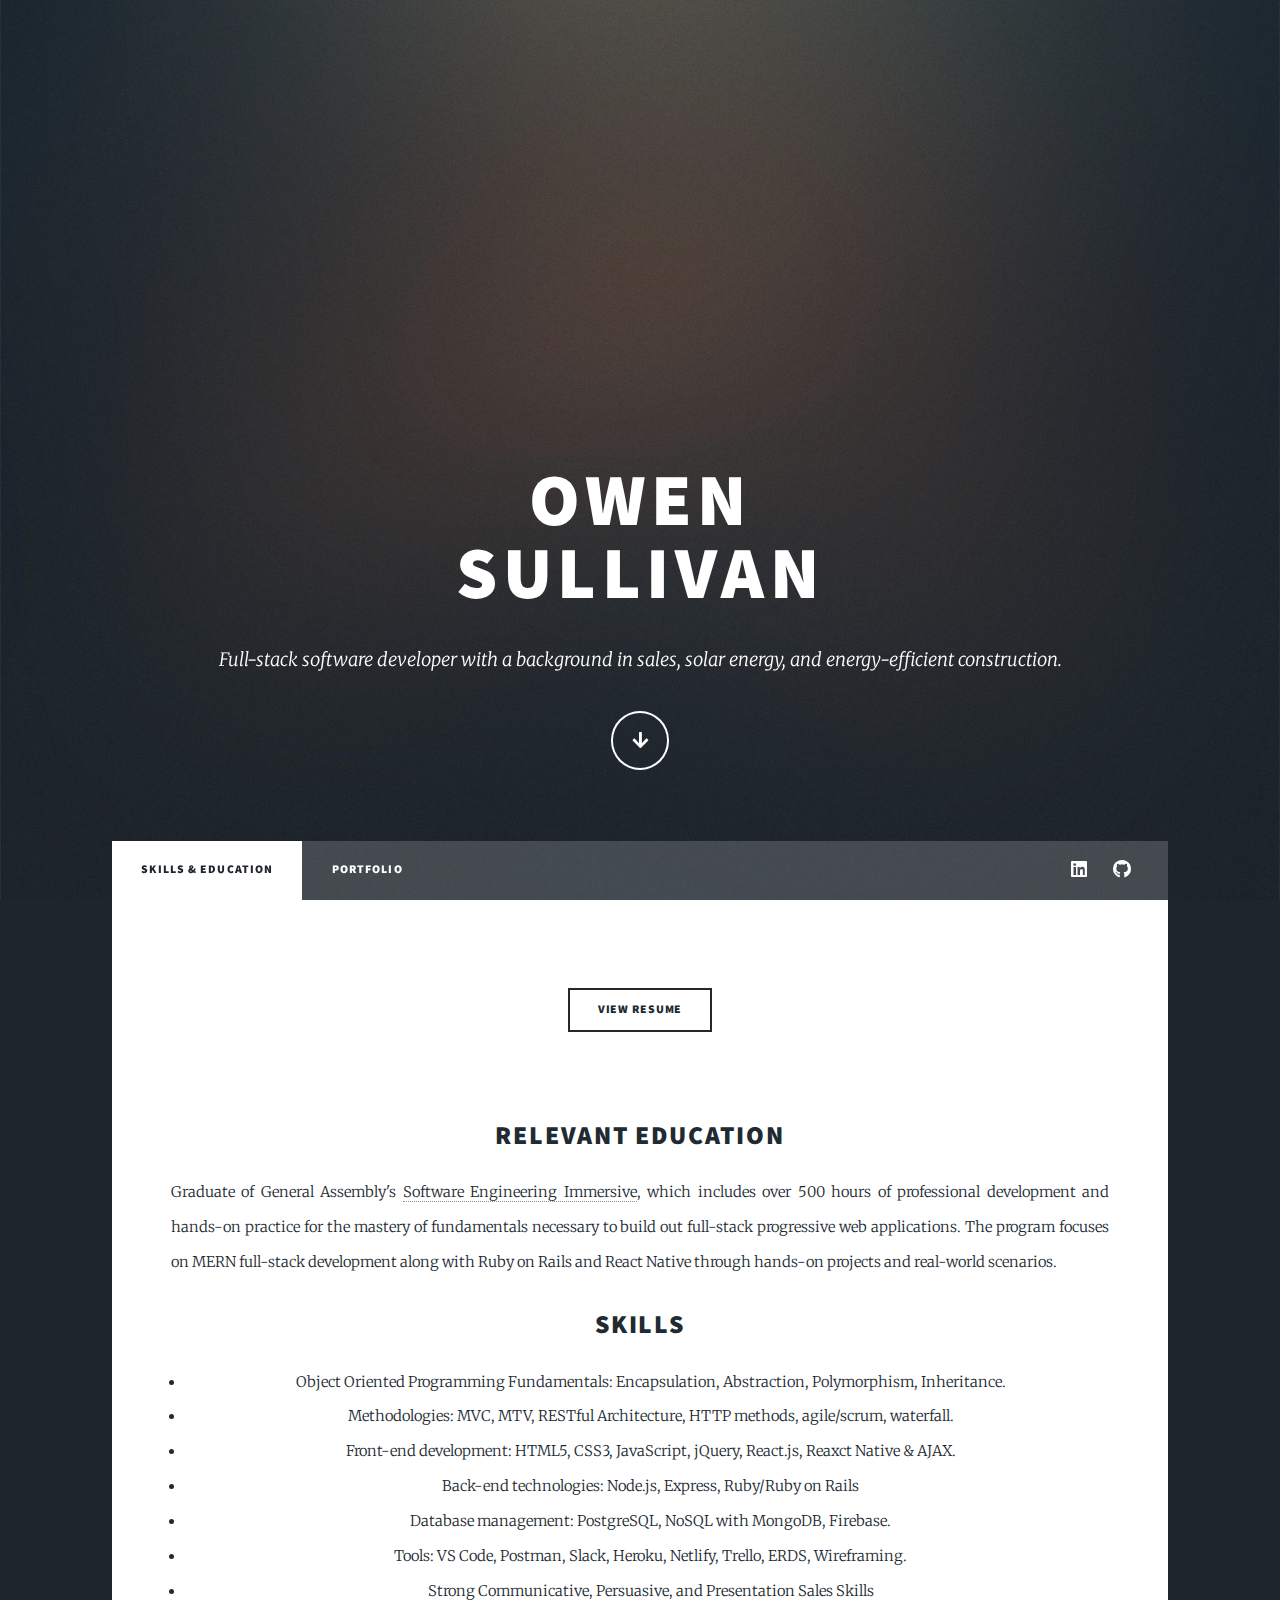
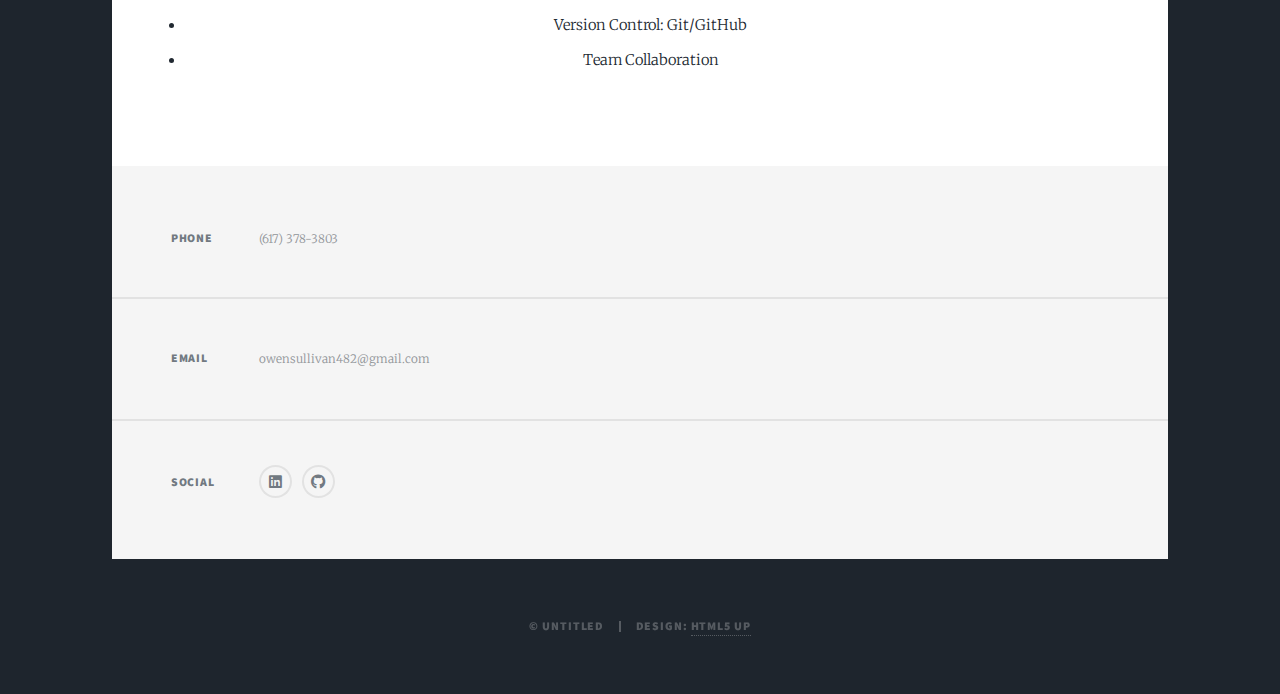
==== index.html @ 4e091755 "first commit" ====
<!DOCTYPE HTML>
<!--
	Massively by HTML5 UP
	html5up.net | @ajlkn
	Free for personal and commercial use under the CCA 3.0 license (html5up.net/license)
-->
<html>
	<head>
		<title>Skills & Education - Owen Sullivan</title>
		<meta charset="utf-8" />
		<meta name="viewport" content="width=device-width, initial-scale=1, user-scalable=no" />
		<link rel="stylesheet" href="assets/css/main.css" />
		<noscript><link rel="stylesheet" href="assets/css/noscript.css" /></noscript>
	</head>
	<body class="is-preload">

		<!-- Wrapper -->
			<div id="wrapper" class="fade-in">

				<!-- Intro -->
					<div id="intro">
						<h1>Owen<br />
						Sullivan</h1>
						<p>Full-stack software developer with a background in sales, solar energy, and energy-efficient construction.</p>
						<ul class="actions">
							<li><a href="#header" class="button icon solid solo fa-arrow-down scrolly">Continue</a></li>
						</ul>
					</div>

				<!-- Nav -->
					<nav id="nav">
						<ul class="links">
							<li class="active"><a href="index.html">Skills & Education</a></li>
							<li><a href="generic.html">Portfolio</a></li>
							<!-- <li><a href="elements.html">About Me</a></li> -->
						</ul>
						<ul class="icons">
							<li><a href="https://www.linkedin.com/in/owen-sullivan-a5469411a/" class="icon brands fa-linkedin" target="about:blank"><span class="label">Twitter</span></a></li>
							<li><a href="https://github.com/osully1" class="icon brands fa-github" target="about:blank"><span class="label">GitHub</span></a></li>
						</ul>
					</nav>

				<!-- Main -->
					<div id="main">

						<!-- Featured Post -->
							<article class="post featured">
								<ul class="actions special">
									<li><a href="https://github.com/osully1/scopa-project" target="about:blank" class="button resume">View Resume</a></li>
								</ul>
									<h2>Relevant Education</h2>
									<p>Graduate of General Assembly's <span><a href="https://generalassemb.ly/education/software-engineering-immersive/boston?&topic=&mkt_account_id=1056949875&mkt_campaign_id=1741487026&mkt_ad_group_id=68632981099&mkt_device_type=c&mkt_keyword=software%20engineering%20general%20assembly&mkt_matchtype=e&mkt_placement=&mkt_ad_id=471440215344&mkt_network=g&mkt_target_id=kwd-865210826802&mkt_feed_item_id=&utm_source=google&utm_medium=paid-search-bra&utm_campaign=TS:TX:BRA:BOS:BRTP:COD:SoftwareEngineering:GeneralAssembly&utm_content=PDP-FT&utm_term=software%20engineering%20general%20assembly&gclid=CjwKCAjwqIiFBhAHEiwANg9szhDlwfULXXzVKN6pVE1m6UvLY_wVUwgFSBJWXJBS3bs72Rt1nWnxlxoCXJcQAvD_BwE">Software Engineering Immersive</a></span>, which includes over 500 hours of professional development and hands-on practice for the mastery of fundamentals necessary to build out full-stack progressive web applications. The program focuses on MERN full-stack development along with Ruby on Rails and React Native through hands-on projects and real-world scenarios.
								
								<h2>Skills</h2>
								<ul>
									<li>Object Oriented Programming Fundamentals: Encapsulation, Abstraction, Polymorphism, Inheritance.</li>
									<li>Methodologies: MVC, MTV, RESTful Architecture, HTTP methods, agile/scrum, waterfall.</li>
									<li>Front-end development: HTML5, CSS3, JavaScript, jQuery, React.js, Reaxct Native & AJAX.</li>
									<li>Back-end technologies: Node.js, Express, Ruby/Ruby on Rails</li>
									<li>Database management: PostgreSQL, NoSQL with MongoDB, Firebase.</li>
									<li>Tools: VS Code, Postman, Slack, Heroku, Netlify, Trello, ERDS, Wireframing.</li>
									<li>Strong Communicative, Persuasive, and Presentation Sales Skills</li>
									<li>Version Control: Git/GitHub</li>
									<li>Team Collaboration</li>
								</ul>
							</article>
						<!-- Footer -->
					</div>

				<!-- Footer -->
				<footer id="footer">
					<section class="split contact">
						<section>
							<h3>Phone</h3>
							<p>(617) 378-3803</p>
						</section>
						<section>
							<h3>Email</h3>
							<p>owensullivan482@gmail.com</p>
						</section>
						<section>
							<h3>Social</h3>
							<ul class="icons alt">
								<li><a href="https://www.linkedin.com/in/owen-sullivan-a5469411a/" target="about:blank" class="icon brands alt fa-linkedin"><span class="label">LinkedIn</span></a></li>
								<li><a href="https://github.com/osully1" target="about:blank" class="icon brands alt fa-github"><span class="label">GitHub</span></a></li>
							</ul>
						</section>
					</section>
				</footer>

				<!-- Copyright -->
					<div id="copyright">
						<ul><li>&copy; Untitled</li><li>Design: <a href="https://html5up.net">HTML5 UP</a></li></ul>
					</div>

			</div>

		<!-- Scripts -->
			<script src="assets/js/jquery.min.js"></script>
			<script src="assets/js/jquery.scrollex.min.js"></script>
			<script src="assets/js/jquery.scrolly.min.js"></script>
			<script src="assets/js/browser.min.js"></script>
			<script src="assets/js/breakpoints.min.js"></script>
			<script src="assets/js/util.js"></script>
			<script src="assets/js/main.js"></script>

	</body>
</html>
---- assets/css/main.css ----
@import url(fontawesome-all.min.css);
@import url("https://fonts.googleapis.com/css?family=Merriweather:300,700,300italic,700italic|Source+Sans+Pro:900");

/*
	Massively by HTML5 UP
	html5up.net | @ajlkn
	Free for personal and commercial use under the CCA 3.0 license (html5up.net/license)
*/

html, body, div, span, applet, object,
iframe, h1, h2, h3, h4, h5, h6, p, blockquote,
pre, a, abbr, acronym, address, big, cite,
code, del, dfn, em, img, ins, kbd, q, s, samp,
small, strike, strong, sub, sup, tt, var, b,
u, i, center, dl, dt, dd, ol, ul, li, fieldset,
form, label, legend, table, caption, tbody,
tfoot, thead, tr, th, td, article, aside,
canvas, details, embed, figure, figcaption,
footer, header, hgroup, menu, nav, output, ruby,
section, summary, time, mark, audio, video {
	margin: 0;
	padding: 0;
	border: 0;
	font-size: 100%;
	font: inherit;
	vertical-align: baseline;}

article, aside, details, figcaption, figure,
footer, header, hgroup, menu, nav, section {
	display: block;}

body {
	line-height: 1;
}

ol, ul {
	list-style: none;
}

blockquote, q {
	quotes: none;
}

	blockquote:before, blockquote:after, q:before, q:after {
		content: '';
		content: none;
	}

table {
	border-collapse: collapse;
	border-spacing: 0;
}

body {
	-webkit-text-size-adjust: none;
}

mark {
	background-color: transparent;
	color: inherit;
}

input::-moz-focus-inner {
	border: 0;
	padding: 0;
}

input, select, textarea {
	-moz-appearance: none;
	-webkit-appearance: none;
	-ms-appearance: none;
	appearance: none;
}

/* Basic */

	@-ms-viewport {
		width: device-width;
	}

	body {
		-ms-overflow-style: scrollbar;
	}

	@media screen and (max-width: 480px) {

		html, body {
			min-width: 320px;
		}

	}

	html {
		box-sizing: border-box;
	}

	*, *:before, *:after {
		box-sizing: inherit;
	}

	body {
		background-color: #1e252d;
	}

		body.is-preload *, body.is-preload *:before, body.is-preload *:after {
			-moz-animation: none !important;
			-webkit-animation: none !important;
			-ms-animation: none !important;
			animation: none !important;
			-moz-transition: none !important;
			-webkit-transition: none !important;
			-ms-transition: none !important;
			transition: none !important;
		}

/* Type */

	html {
		font-size: 16pt;
	}

		@media screen and (max-width: 1680px) {

			html {
				font-size: 12pt;
			}

		}

		@media screen and (max-width: 1280px) {

			html {
				font-size: 11pt;
			}

		}

		@media screen and (max-width: 360px) {

			html {
				font-size: 10pt;
			}

		}

	body {
		color: #212931;
	}

	body, input, select, textarea {
		font-family: "Merriweather", Georgia, serif;
		font-weight: 300;
		font-size: 1rem;
		line-height: 2.375;
	}

	a {
		-moz-transition: color 0.2s ease-in-out, background-color 0.2s ease-in-out, border-color 0.2s ease-in-out, box-shadow 0.2s ease-in-out;
		-webkit-transition: color 0.2s ease-in-out, background-color 0.2s ease-in-out, border-color 0.2s ease-in-out, box-shadow 0.2s ease-in-out;
		-ms-transition: color 0.2s ease-in-out, background-color 0.2s ease-in-out, border-color 0.2s ease-in-out, box-shadow 0.2s ease-in-out;
		transition: color 0.2s ease-in-out, background-color 0.2s ease-in-out, border-color 0.2s ease-in-out, box-shadow 0.2s ease-in-out;
		border-bottom: dotted 1px;
		text-decoration: none;
	}

		a:hover {
			border-bottom-color: transparent;
		}

	strong, b {
		font-weight: 600;
	}

	em, i {
		font-style: italic;
	}

	p {
		text-align: justify;
		margin: 0 0 2rem 0;
	}

	h1, h2, h3, h4, h5, h6 {
		font-family: "Source Sans Pro", Helvetica, sans-serif;
		font-weight: 900;
		line-height: 1.5;
		letter-spacing: 0.075em;
		text-transform: uppercase;
		margin: 0 0 1rem 0;
	}

		h1 a, h2 a, h3 a, h4 a, h5 a, h6 a {
			border-bottom: 0;
			color: inherit;
			text-decoration: none;
		}

	h1 {
		font-size: 4rem;
		line-height: 1.1;
		margin: 0 0 2rem 0;
	}

	h2 {
		font-size: 1.75rem;
		line-height: 1.3;
		margin: 0 0 1.5rem 0;
	}

	h3 {
		font-size: 1.25rem;
		margin: 0 0 1.5rem 0;
	}

	h4 {
		font-size: 1rem;
	}

	h5 {
		font-size: 0.9rem;
	}

	h6 {
		font-size: 0.8rem;
	}

	sub {
		font-size: 0.8rem;
		position: relative;
		top: 0.5rem;
	}

	sup {
		font-size: 0.8rem;
		position: relative;
		top: -0.5rem;
	}

	blockquote {
		border-left: solid 4px;
		font-style: italic;
		margin: 0 0 2rem 0;
		padding: 0.5rem 0 0.5rem 2rem;
	}

	code {
		border: solid 2px;
		font-family: "Courier New", monospace;
		font-size: 0.9rem;
		margin: 0 0.25rem;
		padding: 0.25rem 0.65rem;
	}

	pre {
		-webkit-overflow-scrolling: touch;
		font-family: "Courier New", monospace;
		font-size: 0.9rem;
		margin: 0 0 2rem 0;
	}

		pre code {
			display: block;
			line-height: 1.75;
			padding: 1rem 1.5rem;
			overflow-x: auto;
		}

	hr {
		border: 0;
		border-bottom: solid 2px;
		margin: 3rem 0;
	}

		hr.major {
			margin: 5rem 0;
		}

	.align-left {
		text-align: left;
	}

	.align-center {
		text-align: center;
	}

	.align-right {
		text-align: right;
	}

	input, select, textarea {
		color: #212931;
	}

	a {
		color: #212931;
		border-bottom-color: rgba(33, 41, 49, 0.5);
	}

		a:hover {
			border-bottom-color: transparent;
			color: #18bfef !important;
		}

	strong, b {
		color: #212931;
	}

	h1, h2, h3, h4, h5, h6 {
		color: #212931;
	}

	blockquote {
		border-left-color: #eeeeee;
	}

	code {
		background: rgba(220, 220, 220, 0.25);
		border-color: #eeeeee;
	}

	hr {
		border-bottom-color: #eeeeee;
	}

	.img-container {
		max-height: 50em;
		max-width: 15em;
	}

	.scriptur {
		object-fit: contain;
		margin-left: 40%;
	}

	.resume {
		margin-bottom: 5em
	}

/* Row */

	.row {
		display: flex;
		flex-wrap: wrap;
		box-sizing: border-box;
		align-items: stretch;
	}

		.row > * {
			box-sizing: border-box;
		}

		.row.gtr-uniform > * > :last-child {
			margin-bottom: 0;
		}

		.row.aln-left {
			justify-content: flex-start;
		}

		.row.aln-center {
			justify-content: center;
		}

		.row.aln-right {
			justify-content: flex-end;
		}

		.row.aln-top {
			align-items: flex-start;
		}

		.row.aln-middle {
			align-items: center;
		}

		.row.aln-bottom {
			align-items: flex-end;
		}

		.row > .imp {
			order: -1;
		}

		.row > .col-1 {
			width: 8.33333%;
		}

		.row > .off-1 {
			margin-left: 8.33333%;
		}

		.row > .col-2 {
			width: 16.66667%;
		}

		.row > .off-2 {
			margin-left: 16.66667%;
		}

		.row > .col-3 {
			width: 25%;
		}

		.row > .off-3 {
			margin-left: 25%;
		}

		.row > .col-4 {
			width: 33.33333%;
		}

		.row > .off-4 {
			margin-left: 33.33333%;
		}

		.row > .col-5 {
			width: 41.66667%;
		}

		.row > .off-5 {
			margin-left: 41.66667%;
		}

		.row > .col-6 {
			width: 50%;
		}

		.row > .off-6 {
			margin-left: 50%;
		}

		.row > .col-7 {
			width: 58.33333%;
		}

		.row > .off-7 {
			margin-left: 58.33333%;
		}

		.row > .col-8 {
			width: 66.66667%;
		}

		.row > .off-8 {
			margin-left: 66.66667%;
		}

		.row > .col-9 {
			width: 75%;
		}

		.row > .off-9 {
			margin-left: 75%;
		}

		.row > .col-10 {
			width: 83.33333%;
		}

		.row > .off-10 {
			margin-left: 83.33333%;
		}

		.row > .col-11 {
			width: 91.66667%;
		}

		.row > .off-11 {
			margin-left: 91.66667%;
		}

		.row > .col-12 {
			width: 100%;
		}

		.row > .off-12 {
			margin-left: 100%;
		}

		.row.gtr-0 {
			margin-top: 0;
			margin-left: 0rem;
		}

			.row.gtr-0 > * {
				padding: 0 0 0 0rem;
			}

			.row.gtr-0.gtr-uniform {
				margin-top: 0rem;
			}

				.row.gtr-0.gtr-uniform > * {
					padding-top: 0rem;
				}

		.row.gtr-25 {
			margin-top: 0;
			margin-left: -0.375rem;
		}

			.row.gtr-25 > * {
				padding: 0 0 0 0.375rem;
			}

			.row.gtr-25.gtr-uniform {
				margin-top: -0.375rem;
			}

				.row.gtr-25.gtr-uniform > * {
					padding-top: 0.375rem;
				}

		.row.gtr-50 {
			margin-top: 0;
			margin-left: -0.75rem;
		}

			.row.gtr-50 > * {
				padding: 0 0 0 0.75rem;
			}

			.row.gtr-50.gtr-uniform {
				margin-top: -0.75rem;
			}

				.row.gtr-50.gtr-uniform > * {
					padding-top: 0.75rem;
				}

		.row {
			margin-top: 0;
			margin-left: -1.5rem;
		}

			.row > * {
				padding: 0 0 0 1.5rem;
			}

			.row.gtr-uniform {
				margin-top: -1.5rem;
			}

				.row.gtr-uniform > * {
					padding-top: 1.5rem;
				}

		.row.gtr-150 {
			margin-top: 0;
			margin-left: -2.25rem;
		}

			.row.gtr-150 > * {
				padding: 0 0 0 2.25rem;
			}

			.row.gtr-150.gtr-uniform {
				margin-top: -2.25rem;
			}

				.row.gtr-150.gtr-uniform > * {
					padding-top: 2.25rem;
				}

		.row.gtr-200 {
			margin-top: 0;
			margin-left: -3rem;
		}

			.row.gtr-200 > * {
				padding: 0 0 0 3rem;
			}

			.row.gtr-200.gtr-uniform {
				margin-top: -3rem;
			}

				.row.gtr-200.gtr-uniform > * {
					padding-top: 3rem;
				}

		@media screen and (max-width: 1680px) {

			.row {
				display: flex;
				flex-wrap: wrap;
				box-sizing: border-box;
				align-items: stretch;
			}

				.row > * {
					box-sizing: border-box;
				}

				.row.gtr-uniform > * > :last-child {
					margin-bottom: 0;
				}

				.row.aln-left {
					justify-content: flex-start;
				}

				.row.aln-center {
					justify-content: center;
				}

				.row.aln-right {
					justify-content: flex-end;
				}

				.row.aln-top {
					align-items: flex-start;
				}

				.row.aln-middle {
					align-items: center;
				}

				.row.aln-bottom {
					align-items: flex-end;
				}

				.row > .imp-xlarge {
					order: -1;
				}

				.row > .col-1-xlarge {
					width: 8.33333%;
				}

				.row > .off-1-xlarge {
					margin-left: 8.33333%;
				}

				.row > .col-2-xlarge {
					width: 16.66667%;
				}

				.row > .off-2-xlarge {
					margin-left: 16.66667%;
				}

				.row > .col-3-xlarge {
					width: 25%;
				}

				.row > .off-3-xlarge {
					margin-left: 25%;
				}

				.row > .col-4-xlarge {
					width: 33.33333%;
				}

				.row > .off-4-xlarge {
					margin-left: 33.33333%;
				}

				.row > .col-5-xlarge {
					width: 41.66667%;
				}

				.row > .off-5-xlarge {
					margin-left: 41.66667%;
				}

				.row > .col-6-xlarge {
					width: 50%;
				}

				.row > .off-6-xlarge {
					margin-left: 50%;
				}

				.row > .col-7-xlarge {
					width: 58.33333%;
				}

				.row > .off-7-xlarge {
					margin-left: 58.33333%;
				}

				.row > .col-8-xlarge {
					width: 66.66667%;
				}

				.row > .off-8-xlarge {
					margin-left: 66.66667%;
				}

				.row > .col-9-xlarge {
					width: 75%;
				}

				.row > .off-9-xlarge {
					margin-left: 75%;
				}

				.row > .col-10-xlarge {
					width: 83.33333%;
				}

				.row > .off-10-xlarge {
					margin-left: 83.33333%;
				}

				.row > .col-11-xlarge {
					width: 91.66667%;
				}

				.row > .off-11-xlarge {
					margin-left: 91.66667%;
				}

				.row > .col-12-xlarge {
					width: 100%;
				}

				.row > .off-12-xlarge {
					margin-left: 100%;
				}

				.row.gtr-0 {
					margin-top: 0;
					margin-left: 0rem;
				}

					.row.gtr-0 > * {
						padding: 0 0 0 0rem;
					}

					.row.gtr-0.gtr-uniform {
						margin-top: 0rem;
					}

						.row.gtr-0.gtr-uniform > * {
							padding-top: 0rem;
						}

				.row.gtr-25 {
					margin-top: 0;
					margin-left: -0.375rem;
				}

					.row.gtr-25 > * {
						padding: 0 0 0 0.375rem;
					}

					.row.gtr-25.gtr-uniform {
						margin-top: -0.375rem;
					}

						.row.gtr-25.gtr-uniform > * {
							padding-top: 0.375rem;
						}

				.row.gtr-50 {
					margin-top: 0;
					margin-left: -0.75rem;
				}

					.row.gtr-50 > * {
						padding: 0 0 0 0.75rem;
					}

					.row.gtr-50.gtr-uniform {
						margin-top: -0.75rem;
					}

						.row.gtr-50.gtr-uniform > * {
							padding-top: 0.75rem;
						}

				.row {
					margin-top: 0;
					margin-left: -1.5rem;
				}

					.row > * {
						padding: 0 0 0 1.5rem;
					}

					.row.gtr-uniform {
						margin-top: -1.5rem;
					}

						.row.gtr-uniform > * {
							padding-top: 1.5rem;
						}

				.row.gtr-150 {
					margin-top: 0;
					margin-left: -2.25rem;
				}

					.row.gtr-150 > * {
						padding: 0 0 0 2.25rem;
					}

					.row.gtr-150.gtr-uniform {
						margin-top: -2.25rem;
					}

						.row.gtr-150.gtr-uniform > * {
							padding-top: 2.25rem;
						}

				.row.gtr-200 {
					margin-top: 0;
					margin-left: -3rem;
				}

					.row.gtr-200 > * {
						padding: 0 0 0 3rem;
					}

					.row.gtr-200.gtr-uniform {
						margin-top: -3rem;
					}

						.row.gtr-200.gtr-uniform > * {
							padding-top: 3rem;
						}

		}

		@media screen and (max-width: 1280px) {

			.row {
				display: flex;
				flex-wrap: wrap;
				box-sizing: border-box;
				align-items: stretch;
			}

				.row > * {
					box-sizing: border-box;
				}

				.row.gtr-uniform > * > :last-child {
					margin-bottom: 0;
				}

				.row.aln-left {
					justify-content: flex-start;
				}

				.row.aln-center {
					justify-content: center;
				}

				.row.aln-right {
					justify-content: flex-end;
				}

				.row.aln-top {
					align-items: flex-start;
				}

				.row.aln-middle {
					align-items: center;
				}

				.row.aln-bottom {
					align-items: flex-end;
				}

				.row > .imp-large {
					order: -1;
				}

				.row > .col-1-large {
					width: 8.33333%;
				}

				.row > .off-1-large {
					margin-left: 8.33333%;
				}

				.row > .col-2-large {
					width: 16.66667%;
				}

				.row > .off-2-large {
					margin-left: 16.66667%;
				}

				.row > .col-3-large {
					width: 25%;
				}

				.row > .off-3-large {
					margin-left: 25%;
				}

				.row > .col-4-large {
					width: 33.33333%;
				}

				.row > .off-4-large {
					margin-left: 33.33333%;
				}

				.row > .col-5-large {
					width: 41.66667%;
				}

				.row > .off-5-large {
					margin-left: 41.66667%;
				}

				.row > .col-6-large {
					width: 50%;
				}

				.row > .off-6-large {
					margin-left: 50%;
				}

				.row > .col-7-large {
					width: 58.33333%;
				}

				.row > .off-7-large {
					margin-left: 58.33333%;
				}

				.row > .col-8-large {
					width: 66.66667%;
				}

				.row > .off-8-large {
					margin-left: 66.66667%;
				}

				.row > .col-9-large {
					width: 75%;
				}

				.row > .off-9-large {
					margin-left: 75%;
				}

				.row > .col-10-large {
					width: 83.33333%;
				}

				.row > .off-10-large {
					margin-left: 83.33333%;
				}

				.row > .col-11-large {
					width: 91.66667%;
				}

				.row > .off-11-large {
					margin-left: 91.66667%;
				}

				.row > .col-12-large {
					width: 100%;
				}

				.row > .off-12-large {
					margin-left: 100%;
				}

				.row.gtr-0 {
					margin-top: 0;
					margin-left: 0rem;
				}

					.row.gtr-0 > * {
						padding: 0 0 0 0rem;
					}

					.row.gtr-0.gtr-uniform {
						margin-top: 0rem;
					}

						.row.gtr-0.gtr-uniform > * {
							padding-top: 0rem;
						}

				.row.gtr-25 {
					margin-top: 0;
					margin-left: -0.375rem;
				}

					.row.gtr-25 > * {
						padding: 0 0 0 0.375rem;
					}

					.row.gtr-25.gtr-uniform {
						margin-top: -0.375rem;
					}

						.row.gtr-25.gtr-uniform > * {
							padding-top: 0.375rem;
						}

				.row.gtr-50 {
					margin-top: 0;
					margin-left: -0.75rem;
				}

					.row.gtr-50 > * {
						padding: 0 0 0 0.75rem;
					}

					.row.gtr-50.gtr-uniform {
						margin-top: -0.75rem;
					}

						.row.gtr-50.gtr-uniform > * {
							padding-top: 0.75rem;
						}

				.row {
					margin-top: 0;
					margin-left: -1.5rem;
				}

					.row > * {
						padding: 0 0 0 1.5rem;
					}

					.row.gtr-uniform {
						margin-top: -1.5rem;
					}

						.row.gtr-uniform > * {
							padding-top: 1.5rem;
						}

				.row.gtr-150 {
					margin-top: 0;
					margin-left: -2.25rem;
				}

					.row.gtr-150 > * {
						padding: 0 0 0 2.25rem;
					}

					.row.gtr-150.gtr-uniform {
						margin-top: -2.25rem;
					}

						.row.gtr-150.gtr-uniform > * {
							padding-top: 2.25rem;
						}

				.row.gtr-200 {
					margin-top: 0;
					margin-left: -3rem;
				}

					.row.gtr-200 > * {
						padding: 0 0 0 3rem;
					}

					.row.gtr-200.gtr-uniform {
						margin-top: -3rem;
					}

						.row.gtr-200.gtr-uniform > * {
							padding-top: 3rem;
						}

		}

		@media screen and (max-width: 980px) {

			.row {
				display: flex;
				flex-wrap: wrap;
				box-sizing: border-box;
				align-items: stretch;
			}

				.row > * {
					box-sizing: border-box;
				}

				.row.gtr-uniform > * > :last-child {
					margin-bottom: 0;
				}

				.row.aln-left {
					justify-content: flex-start;
				}

				.row.aln-center {
					justify-content: center;
				}

				.row.aln-right {
					justify-content: flex-end;
				}

				.row.aln-top {
					align-items: flex-start;
				}

				.row.aln-middle {
					align-items: center;
				}

				.row.aln-bottom {
					align-items: flex-end;
				}

				.row > .imp-medium {
					order: -1;
				}

				.row > .col-1-medium {
					width: 8.33333%;
				}

				.row > .off-1-medium {
					margin-left: 8.33333%;
				}

				.row > .col-2-medium {
					width: 16.66667%;
				}

				.row > .off-2-medium {
					margin-left: 16.66667%;
				}

				.row > .col-3-medium {
					width: 25%;
				}

				.row > .off-3-medium {
					margin-left: 25%;
				}

				.row > .col-4-medium {
					width: 33.33333%;
				}

				.row > .off-4-medium {
					margin-left: 33.33333%;
				}

				.row > .col-5-medium {
					width: 41.66667%;
				}

				.row > .off-5-medium {
					margin-left: 41.66667%;
				}

				.row > .col-6-medium {
					width: 50%;
				}

				.row > .off-6-medium {
					margin-left: 50%;
				}

				.row > .col-7-medium {
					width: 58.33333%;
				}

				.row > .off-7-medium {
					margin-left: 58.33333%;
				}

				.row > .col-8-medium {
					width: 66.66667%;
				}

				.row > .off-8-medium {
					margin-left: 66.66667%;
				}

				.row > .col-9-medium {
					width: 75%;
				}

				.row > .off-9-medium {
					margin-left: 75%;
				}

				.row > .col-10-medium {
					width: 83.33333%;
				}

				.row > .off-10-medium {
					margin-left: 83.33333%;
				}

				.row > .col-11-medium {
					width: 91.66667%;
				}

				.row > .off-11-medium {
					margin-left: 91.66667%;
				}

				.row > .col-12-medium {
					width: 100%;
				}

				.row > .off-12-medium {
					margin-left: 100%;
				}

				.row.gtr-0 {
					margin-top: 0;
					margin-left: 0rem;
				}

					.row.gtr-0 > * {
						padding: 0 0 0 0rem;
					}

					.row.gtr-0.gtr-uniform {
						margin-top: 0rem;
					}

						.row.gtr-0.gtr-uniform > * {
							padding-top: 0rem;
						}

				.row.gtr-25 {
					margin-top: 0;
					margin-left: -0.375rem;
				}

					.row.gtr-25 > * {
						padding: 0 0 0 0.375rem;
					}

					.row.gtr-25.gtr-uniform {
						margin-top: -0.375rem;
					}

						.row.gtr-25.gtr-uniform > * {
							padding-top: 0.375rem;
						}

				.row.gtr-50 {
					margin-top: 0;
					margin-left: -0.75rem;
				}

					.row.gtr-50 > * {
						padding: 0 0 0 0.75rem;
					}

					.row.gtr-50.gtr-uniform {
						margin-top: -0.75rem;
					}

						.row.gtr-50.gtr-uniform > * {
							padding-top: 0.75rem;
						}

				.row {
					margin-top: 0;
					margin-left: -1.5rem;
				}

					.row > * {
						padding: 0 0 0 1.5rem;
					}

					.row.gtr-uniform {
						margin-top: -1.5rem;
					}

						.row.gtr-uniform > * {
							padding-top: 1.5rem;
						}

				.row.gtr-150 {
					margin-top: 0;
					margin-left: -2.25rem;
				}

					.row.gtr-150 > * {
						padding: 0 0 0 2.25rem;
					}

					.row.gtr-150.gtr-uniform {
						margin-top: -2.25rem;
					}

						.row.gtr-150.gtr-uniform > * {
							padding-top: 2.25rem;
						}

				.row.gtr-200 {
					margin-top: 0;
					margin-left: -3rem;
				}

					.row.gtr-200 > * {
						padding: 0 0 0 3rem;
					}

					.row.gtr-200.gtr-uniform {
						margin-top: -3rem;
					}

						.row.gtr-200.gtr-uniform > * {
							padding-top: 3rem;
						}

		}

		@media screen and (max-width: 736px) {

			.row {
				display: flex;
				flex-wrap: wrap;
				box-sizing: border-box;
				align-items: stretch;
			}

				.row > * {
					box-sizing: border-box;
				}

				.row.gtr-uniform > * > :last-child {
					margin-bottom: 0;
				}

				.row.aln-left {
					justify-content: flex-start;
				}

				.row.aln-center {
					justify-content: center;
				}

				.row.aln-right {
					justify-content: flex-end;
				}

				.row.aln-top {
					align-items: flex-start;
				}

				.row.aln-middle {
					align-items: center;
				}

				.row.aln-bottom {
					align-items: flex-end;
				}

				.row > .imp-small {
					order: -1;
				}

				.row > .col-1-small {
					width: 8.33333%;
				}

				.row > .off-1-small {
					margin-left: 8.33333%;
				}

				.row > .col-2-small {
					width: 16.66667%;
				}

				.row > .off-2-small {
					margin-left: 16.66667%;
				}

				.row > .col-3-small {
					width: 25%;
				}

				.row > .off-3-small {
					margin-left: 25%;
				}

				.row > .col-4-small {
					width: 33.33333%;
				}

				.row > .off-4-small {
					margin-left: 33.33333%;
				}

				.row > .col-5-small {
					width: 41.66667%;
				}

				.row > .off-5-small {
					margin-left: 41.66667%;
				}

				.row > .col-6-small {
					width: 50%;
				}

				.row > .off-6-small {
					margin-left: 50%;
				}

				.row > .col-7-small {
					width: 58.33333%;
				}

				.row > .off-7-small {
					margin-left: 58.33333%;
				}

				.row > .col-8-small {
					width: 66.66667%;
				}

				.row > .off-8-small {
					margin-left: 66.66667%;
				}

				.row > .col-9-small {
					width: 75%;
				}

				.row > .off-9-small {
					margin-left: 75%;
				}

				.row > .col-10-small {
					width: 83.33333%;
				}

				.row > .off-10-small {
					margin-left: 83.33333%;
				}

				.row > .col-11-small {
					width: 91.66667%;
				}

				.row > .off-11-small {
					margin-left: 91.66667%;
				}

				.row > .col-12-small {
					width: 100%;
				}

				.row > .off-12-small {
					margin-left: 100%;
				}

				.row.gtr-0 {
					margin-top: 0;
					margin-left: 0rem;
				}

					.row.gtr-0 > * {
						padding: 0 0 0 0rem;
					}

					.row.gtr-0.gtr-uniform {
						margin-top: 0rem;
					}

						.row.gtr-0.gtr-uniform > * {
							padding-top: 0rem;
						}

				.row.gtr-25 {
					margin-top: 0;
					margin-left: -0.375rem;
				}

					.row.gtr-25 > * {
						padding: 0 0 0 0.375rem;
					}

					.row.gtr-25.gtr-uniform {
						margin-top: -0.375rem;
					}

						.row.gtr-25.gtr-uniform > * {
							padding-top: 0.375rem;
						}

				.row.gtr-50 {
					margin-top: 0;
					margin-left: -0.75rem;
				}

					.row.gtr-50 > * {
						padding: 0 0 0 0.75rem;
					}

					.row.gtr-50.gtr-uniform {
						margin-top: -0.75rem;
					}

						.row.gtr-50.gtr-uniform > * {
							padding-top: 0.75rem;
						}

				.row {
					margin-top: 0;
					margin-left: -1.5rem;
				}

					.row > * {
						padding: 0 0 0 1.5rem;
					}

					.row.gtr-uniform {
						margin-top: -1.5rem;
					}

						.row.gtr-uniform > * {
							padding-top: 1.5rem;
						}

				.row.gtr-150 {
					margin-top: 0;
					margin-left: -2.25rem;
				}

					.row.gtr-150 > * {
						padding: 0 0 0 2.25rem;
					}

					.row.gtr-150.gtr-uniform {
						margin-top: -2.25rem;
					}

						.row.gtr-150.gtr-uniform > * {
							padding-top: 2.25rem;
						}

				.row.gtr-200 {
					margin-top: 0;
					margin-left: -3rem;
				}

					.row.gtr-200 > * {
						padding: 0 0 0 3rem;
					}

					.row.gtr-200.gtr-uniform {
						margin-top: -3rem;
					}

						.row.gtr-200.gtr-uniform > * {
							padding-top: 3rem;
						}

		}

		@media screen and (max-width: 480px) {

			.row {
				display: flex;
				flex-wrap: wrap;
				box-sizing: border-box;
				align-items: stretch;
			}

				.row > * {
					box-sizing: border-box;
				}

				.row.gtr-uniform > * > :last-child {
					margin-bottom: 0;
				}

				.row.aln-left {
					justify-content: flex-start;
				}

				.row.aln-center {
					justify-content: center;
				}

				.row.aln-right {
					justify-content: flex-end;
				}

				.row.aln-top {
					align-items: flex-start;
				}

				.row.aln-middle {
					align-items: center;
				}

				.row.aln-bottom {
					align-items: flex-end;
				}

				.row > .imp-xsmall {
					order: -1;
				}

				.row > .col-1-xsmall {
					width: 8.33333%;
				}

				.row > .off-1-xsmall {
					margin-left: 8.33333%;
				}

				.row > .col-2-xsmall {
					width: 16.66667%;
				}

				.row > .off-2-xsmall {
					margin-left: 16.66667%;
				}

				.row > .col-3-xsmall {
					width: 25%;
				}

				.row > .off-3-xsmall {
					margin-left: 25%;
				}

				.row > .col-4-xsmall {
					width: 33.33333%;
				}

				.row > .off-4-xsmall {
					margin-left: 33.33333%;
				}

				.row > .col-5-xsmall {
					width: 41.66667%;
				}

				.row > .off-5-xsmall {
					margin-left: 41.66667%;
				}

				.row > .col-6-xsmall {
					width: 50%;
				}

				.row > .off-6-xsmall {
					margin-left: 50%;
				}

				.row > .col-7-xsmall {
					width: 58.33333%;
				}

				.row > .off-7-xsmall {
					margin-left: 58.33333%;
				}

				.row > .col-8-xsmall {
					width: 66.66667%;
				}

				.row > .off-8-xsmall {
					margin-left: 66.66667%;
				}

				.row > .col-9-xsmall {
					width: 75%;
				}

				.row > .off-9-xsmall {
					margin-left: 75%;
				}

				.row > .col-10-xsmall {
					width: 83.33333%;
				}

				.row > .off-10-xsmall {
					margin-left: 83.33333%;
				}

				.row > .col-11-xsmall {
					width: 91.66667%;
				}

				.row > .off-11-xsmall {
					margin-left: 91.66667%;
				}

				.row > .col-12-xsmall {
					width: 100%;
				}

				.row > .off-12-xsmall {
					margin-left: 100%;
				}

				.row.gtr-0 {
					margin-top: 0;
					margin-left: 0rem;
				}

					.row.gtr-0 > * {
						padding: 0 0 0 0rem;
					}

					.row.gtr-0.gtr-uniform {
						margin-top: 0rem;
					}

						.row.gtr-0.gtr-uniform > * {
							padding-top: 0rem;
						}

				.row.gtr-25 {
					margin-top: 0;
					margin-left: -0.375rem;
				}

					.row.gtr-25 > * {
						padding: 0 0 0 0.375rem;
					}

					.row.gtr-25.gtr-uniform {
						margin-top: -0.375rem;
					}

						.row.gtr-25.gtr-uniform > * {
							padding-top: 0.375rem;
						}

				.row.gtr-50 {
					margin-top: 0;
					margin-left: -0.75rem;
				}

					.row.gtr-50 > * {
						padding: 0 0 0 0.75rem;
					}

					.row.gtr-50.gtr-uniform {
						margin-top: -0.75rem;
					}

						.row.gtr-50.gtr-uniform > * {
							padding-top: 0.75rem;
						}

				.row {
					margin-top: 0;
					margin-left: -1.5rem;
				}

					.row > * {
						padding: 0 0 0 1.5rem;
					}

					.row.gtr-uniform {
						margin-top: -1.5rem;
					}

						.row.gtr-uniform > * {
							padding-top: 1.5rem;
						}

				.row.gtr-150 {
					margin-top: 0;
					margin-left: -2.25rem;
				}

					.row.gtr-150 > * {
						padding: 0 0 0 2.25rem;
					}

					.row.gtr-150.gtr-uniform {
						margin-top: -2.25rem;
					}

						.row.gtr-150.gtr-uniform > * {
							padding-top: 2.25rem;
						}

				.row.gtr-200 {
					margin-top: 0;
					margin-left: -3rem;
				}

					.row.gtr-200 > * {
						padding: 0 0 0 3rem;
					}

					.row.gtr-200.gtr-uniform {
						margin-top: -3rem;
					}

						.row.gtr-200.gtr-uniform > * {
							padding-top: 3rem;
						}

		}

		@media screen and (max-width: 360px) {

			.row {
				display: flex;
				flex-wrap: wrap;
				box-sizing: border-box;
				align-items: stretch;
			}

				.row > * {
					box-sizing: border-box;
				}

				.row.gtr-uniform > * > :last-child {
					margin-bottom: 0;
				}

				.row.aln-left {
					justify-content: flex-start;
				}

				.row.aln-center {
					justify-content: center;
				}

				.row.aln-right {
					justify-content: flex-end;
				}

				.row.aln-top {
					align-items: flex-start;
				}

				.row.aln-middle {
					align-items: center;
				}

				.row.aln-bottom {
					align-items: flex-end;
				}

				.row > .imp-xxsmall {
					order: -1;
				}

				.row > .col-1-xxsmall {
					width: 8.33333%;
				}

				.row > .off-1-xxsmall {
					margin-left: 8.33333%;
				}

				.row > .col-2-xxsmall {
					width: 16.66667%;
				}

				.row > .off-2-xxsmall {
					margin-left: 16.66667%;
				}

				.row > .col-3-xxsmall {
					width: 25%;
				}

				.row > .off-3-xxsmall {
					margin-left: 25%;
				}

				.row > .col-4-xxsmall {
					width: 33.33333%;
				}

				.row > .off-4-xxsmall {
					margin-left: 33.33333%;
				}

				.row > .col-5-xxsmall {
					width: 41.66667%;
				}

				.row > .off-5-xxsmall {
					margin-left: 41.66667%;
				}

				.row > .col-6-xxsmall {
					width: 50%;
				}

				.row > .off-6-xxsmall {
					margin-left: 50%;
				}

				.row > .col-7-xxsmall {
					width: 58.33333%;
				}

				.row > .off-7-xxsmall {
					margin-left: 58.33333%;
				}

				.row > .col-8-xxsmall {
					width: 66.66667%;
				}

				.row > .off-8-xxsmall {
					margin-left: 66.66667%;
				}

				.row > .col-9-xxsmall {
					width: 75%;
				}

				.row > .off-9-xxsmall {
					margin-left: 75%;
				}

				.row > .col-10-xxsmall {
					width: 83.33333%;
				}

				.row > .off-10-xxsmall {
					margin-left: 83.33333%;
				}

				.row > .col-11-xxsmall {
					width: 91.66667%;
				}

				.row > .off-11-xxsmall {
					margin-left: 91.66667%;
				}

				.row > .col-12-xxsmall {
					width: 100%;
				}

				.row > .off-12-xxsmall {
					margin-left: 100%;
				}

				.row.gtr-0 {
					margin-top: 0;
					margin-left: 0rem;
				}

					.row.gtr-0 > * {
						padding: 0 0 0 0rem;
					}

					.row.gtr-0.gtr-uniform {
						margin-top: 0rem;
					}

						.row.gtr-0.gtr-uniform > * {
							padding-top: 0rem;
						}

				.row.gtr-25 {
					margin-top: 0;
					margin-left: -0.375rem;
				}

					.row.gtr-25 > * {
						padding: 0 0 0 0.375rem;
					}

					.row.gtr-25.gtr-uniform {
						margin-top: -0.375rem;
					}

						.row.gtr-25.gtr-uniform > * {
							padding-top: 0.375rem;
						}

				.row.gtr-50 {
					margin-top: 0;
					margin-left: -0.75rem;
				}

					.row.gtr-50 > * {
						padding: 0 0 0 0.75rem;
					}

					.row.gtr-50.gtr-uniform {
						margin-top: -0.75rem;
					}

						.row.gtr-50.gtr-uniform > * {
							padding-top: 0.75rem;
						}

				.row {
					margin-top: 0;
					margin-left: -1.5rem;
				}

					.row > * {
						padding: 0 0 0 1.5rem;
					}

					.row.gtr-uniform {
						margin-top: -1.5rem;
					}

						.row.gtr-uniform > * {
							padding-top: 1.5rem;
						}

				.row.gtr-150 {
					margin-top: 0;
					margin-left: -2.25rem;
				}

					.row.gtr-150 > * {
						padding: 0 0 0 2.25rem;
					}

					.row.gtr-150.gtr-uniform {
						margin-top: -2.25rem;
					}

						.row.gtr-150.gtr-uniform > * {
							padding-top: 2.25rem;
						}

				.row.gtr-200 {
					margin-top: 0;
					margin-left: -3rem;
				}

					.row.gtr-200 > * {
						padding: 0 0 0 3rem;
					}

					.row.gtr-200.gtr-uniform {
						margin-top: -3rem;
					}

						.row.gtr-200.gtr-uniform > * {
							padding-top: 3rem;
						}

		}

/* Box */

	.box {
		border: solid 2px;
		margin-bottom: 2rem;
		padding: 1.5rem;
	}

		.box > :last-child,
		.box > :last-child > :last-child,
		.box > :last-child > :last-child > :last-child {
			margin-bottom: 0;
		}

		.box.alt {
			border: 0;
			border-radius: 0;
			padding: 0;
		}

	.box {
		border-color: #eeeeee;
	}

/* Button */

	input[type="submit"],
	input[type="reset"],
	input[type="button"],
	button,
	.button {
		-moz-appearance: none;
		-webkit-appearance: none;
		-ms-appearance: none;
		appearance: none;
		-moz-transition: background-color 0.2s ease-in-out, box-shadow 0.2s ease-in-out, color 0.2s ease-in-out;
		-webkit-transition: background-color 0.2s ease-in-out, box-shadow 0.2s ease-in-out, color 0.2s ease-in-out;
		-ms-transition: background-color 0.2s ease-in-out, box-shadow 0.2s ease-in-out, color 0.2s ease-in-out;
		transition: background-color 0.2s ease-in-out, box-shadow 0.2s ease-in-out, color 0.2s ease-in-out;
		border: 0;
		border-radius: 0;
		cursor: pointer;
		display: inline-block;
		font-family: "Source Sans Pro", Helvetica, sans-serif;
		font-size: 0.8rem;
		font-weight: 900;
		letter-spacing: 0.075em;
		height: 3rem;
		line-height: 3rem;
		padding: 0 2rem;
		text-align: center;
		text-decoration: none;
		text-transform: uppercase;
		white-space: nowrap;
	}

		input[type="submit"].icon:before,
		input[type="reset"].icon:before,
		input[type="button"].icon:before,
		button.icon:before,
		.button.icon:before {
			margin-right: 0.5rem;
		}

		input[type="submit"].icon.solo,
		input[type="reset"].icon.solo,
		input[type="button"].icon.solo,
		button.icon.solo,
		.button.icon.solo {
			position: relative;
			width: 4rem;
			height: 4rem;
			line-height: 4rem;
			border-radius: 4rem;
			text-indent: 4rem;
			overflow: hidden;
			padding: 0;
			white-space: nowrap;
		}

			input[type="submit"].icon.solo:before,
			input[type="reset"].icon.solo:before,
			input[type="button"].icon.solo:before,
			button.icon.solo:before,
			.button.icon.solo:before {
				position: absolute;
				display: block;
				top: 0;
				left: 0;
				width: inherit;
				height: inherit;
				line-height: inherit;
				font-size: 1.25rem;
				margin-right: 0;
				text-align: center;
				text-indent: 0;
			}

		input[type="submit"].fit,
		input[type="reset"].fit,
		input[type="button"].fit,
		button.fit,
		.button.fit {
			width: 100%;
		}

		input[type="submit"].small,
		input[type="reset"].small,
		input[type="button"].small,
		button.small,
		.button.small {
			font-size: 0.7rem;
			height: 2.5rem;
			line-height: 2.5rem;
			padding: 0 1.5rem;
		}

		input[type="submit"].large,
		input[type="reset"].large,
		input[type="button"].large,
		button.large,
		.button.large {
			font-size: 0.9rem;
			height: 3.5rem;
			line-height: 3.5rem;
			padding: 0 2.75rem;
		}

		@media screen and (max-width: 980px) {

			input[type="submit"],
			input[type="reset"],
			input[type="button"],
			button,
			.button {
				font-size: 0.9rem;
				height: 3.25rem;
				line-height: 3.25rem;
			}

				input[type="submit"].large,
				input[type="reset"].large,
				input[type="button"].large,
				button.large,
				.button.large {
					font-size: 1rem;
					height: 3.75rem;
					line-height: 3.75rem;
				}

		}

		input[type="submit"].disabled, input[type="submit"]:disabled,
		input[type="reset"].disabled,
		input[type="reset"]:disabled,
		input[type="button"].disabled,
		input[type="button"]:disabled,
		button.disabled,
		button:disabled,
		.button.disabled,
		.button:disabled {
			pointer-events: none;
			opacity: 0.25;
		}

	input[type="submit"],
	input[type="reset"],
	input[type="button"],
	button,
	.button {
		background-color: transparent;
		box-shadow: inset 0 0 0 2px #212931;
		color: #212931 !important;
	}

		input[type="submit"]:hover,
		input[type="reset"]:hover,
		input[type="button"]:hover,
		button:hover,
		.button:hover {
			box-shadow: inset 0 0 0 2px #18bfef;
			color: #18bfef !important;
		}

		input[type="submit"].primary,
		input[type="reset"].primary,
		input[type="button"].primary,
		button.primary,
		.button.primary {
			background-color: #212931;
			box-shadow: none;
			color: #ffffff !important;
		}

			input[type="submit"].primary:hover,
			input[type="reset"].primary:hover,
			input[type="button"].primary:hover,
			button.primary:hover,
			.button.primary:hover {
				background-color: #18bfef;
			}

/* Form */

	form {
		margin: 0 0 2rem 0;
	}

		form > :last-child {
			margin-bottom: 0;
		}

		form > .fields {
			display: -moz-flex;
			display: -webkit-flex;
			display: -ms-flex;
			display: flex;
			-moz-flex-wrap: wrap;
			-webkit-flex-wrap: wrap;
			-ms-flex-wrap: wrap;
			flex-wrap: wrap;
			width: calc(100% + 3rem);
			margin: -1.5rem 0 2rem -1.5rem;
		}

			form > .fields > .field {
				-moz-flex-grow: 0;
				-webkit-flex-grow: 0;
				-ms-flex-grow: 0;
				flex-grow: 0;
				-moz-flex-shrink: 0;
				-webkit-flex-shrink: 0;
				-ms-flex-shrink: 0;
				flex-shrink: 0;
				padding: 1.5rem 0 0 1.5rem;
				width: calc(100% - 1.5rem);
			}

				form > .fields > .field.half {
					width: calc(50% - 0.75rem);
				}

				form > .fields > .field.third {
					width: calc(100%/3 - 0.5rem);
				}

				form > .fields > .field.quarter {
					width: calc(25% - 0.375rem);
				}

		@media screen and (max-width: 480px) {

			form > .fields {
				width: calc(100% + 3rem);
				margin: -1.5rem 0 2rem -1.5rem;
			}

				form > .fields > .field {
					padding: 1.5rem 0 0 1.5rem;
					width: calc(100% - 1.5rem);
				}

					form > .fields > .field.half {
						width: calc(100% - 1.5rem);
					}

					form > .fields > .field.third {
						width: calc(100% - 1.5rem);
					}

					form > .fields > .field.quarter {
						width: calc(100% - 1.5rem);
					}

		}

	label {
		display: block;
		font-family: "Source Sans Pro", Helvetica, sans-serif;
		font-weight: 900;
		line-height: 1.5;
		letter-spacing: 0.075em;
		font-size: 0.8rem;
		text-transform: uppercase;
		margin: 0 0 0.75rem 0;
	}

		@media screen and (max-width: 980px) {

			label {
				font-size: 0.9rem;
			}

		}

	input[type="text"],
	input[type="password"],
	input[type="email"],
	select,
	textarea {
		-moz-appearance: none;
		-webkit-appearance: none;
		-ms-appearance: none;
		appearance: none;
		background: transparent;
		border-radius: 0;
		border: solid 2px;
		color: inherit;
		display: block;
		outline: 0;
		padding: 0 1rem;
		text-decoration: none;
		width: 100%;
	}

		input[type="text"]:invalid,
		input[type="password"]:invalid,
		input[type="email"]:invalid,
		select:invalid,
		textarea:invalid {
			box-shadow: none;
		}

	select {
		background-size: 1.25rem;
		background-repeat: no-repeat;
		background-position: calc(100% - 1rem) center;
		height: 3rem;
		padding-right: 3rem;
		text-overflow: ellipsis;
	}

		select:focus::-ms-value {
			background-color: transparent;
		}

		select::-ms-expand {
			display: none;
		}

	input[type="text"],
	input[type="password"],
	input[type="email"],
	select {
		height: 3rem;
	}

	textarea {
		padding: 0.75rem 1rem;
	}

	input[type="checkbox"],
	input[type="radio"] {
		-moz-appearance: none;
		-webkit-appearance: none;
		-ms-appearance: none;
		appearance: none;
		display: block;
		float: left;
		margin-right: -2rem;
		opacity: 0;
		width: 1rem;
		z-index: -1;
	}

		input[type="checkbox"] + label,
		input[type="radio"] + label {
			text-decoration: none;
			cursor: pointer;
			display: inline-block;
			font-size: 1rem;
			letter-spacing: 0;
			font-family: "Merriweather", Georgia, serif;
			text-transform: none;
			font-weight: 300;
			padding-left: 2.8rem;
			padding-right: 1rem;
			position: relative;
		}

			input[type="checkbox"] + label:before,
			input[type="radio"] + label:before {
				-moz-osx-font-smoothing: grayscale;
				-webkit-font-smoothing: antialiased;
				display: inline-block;
				font-style: normal;
				font-variant: normal;
				text-rendering: auto;
				line-height: 1;
				text-transform: none !important;
				font-family: 'Font Awesome 5 Free';
				font-weight: 900;
			}

			input[type="checkbox"] + label:before,
			input[type="radio"] + label:before {
				border-radius: 0;
				border: solid 2px;
				content: '';
				display: inline-block;
				font-size: 0.8rem;
				height: 1.8rem;
				left: 0;
				line-height: 1.65rem;
				position: absolute;
				text-align: center;
				top: -0.125rem;
				width: 1.8rem;
			}

		input[type="checkbox"]:checked + label:before,
		input[type="radio"]:checked + label:before {
			content: '\f00c';
		}

	input[type="checkbox"] + label:before {
		border-radius: 0;
	}

	input[type="radio"] + label:before {
		border-radius: 100%;
	}

	::-webkit-input-placeholder {
		opacity: 1.0;
	}

	:-moz-placeholder {
		opacity: 1.0;
	}

	::-moz-placeholder {
		opacity: 1.0;
	}

	:-ms-input-placeholder {
		opacity: 1.0;
	}

	label {
		color: #212931;
	}

	input[type="text"],
	input[type="password"],
	input[type="email"],
	select,
	textarea {
		border-color: #eeeeee;
	}

		input[type="text"]:focus,
		input[type="password"]:focus,
		input[type="email"]:focus,
		select:focus,
		textarea:focus {
			border-color: #18bfef;
		}

	select {
		background-image: url("data:image/svg+xml;charset=utf8,%3Csvg xmlns='http://www.w3.org/2000/svg' width='40' height='40' preserveAspectRatio='none' viewBox='0 0 40 40'%3E%3Cpath d='M9.4,12.3l10.4,10.4l10.4-10.4c0.2-0.2,0.5-0.4,0.9-0.4c0.3,0,0.6,0.1,0.9,0.4l3.3,3.3c0.2,0.2,0.4,0.5,0.4,0.9 c0,0.4-0.1,0.6-0.4,0.9L20.7,31.9c-0.2,0.2-0.5,0.4-0.9,0.4c-0.3,0-0.6-0.1-0.9-0.4L4.3,17.3c-0.2-0.2-0.4-0.5-0.4-0.9 c0-0.4,0.1-0.6,0.4-0.9l3.3-3.3c0.2-0.2,0.5-0.4,0.9-0.4S9.1,12.1,9.4,12.3z' fill='%23eeeeee' /%3E%3C/svg%3E");
	}

		select option {
			background-color: #ffffff;
			color: #212931;
		}

	.select-wrapper:before {
		color: #eeeeee;
	}

	input[type="checkbox"] + label,
	input[type="radio"] + label {
		color: #212931;
	}

		input[type="checkbox"] + label:before,
		input[type="radio"] + label:before {
			border-color: #eeeeee;
		}

	input[type="checkbox"]:checked + label:before,
	input[type="radio"]:checked + label:before {
		background-color: #212931;
		border-color: #212931;
		color: #ffffff;
	}

	input[type="checkbox"]:focus + label:before,
	input[type="radio"]:focus + label:before {
		border-color: #18bfef;
	}

	::-webkit-input-placeholder {
		color: #909498 !important;
	}

	:-moz-placeholder {
		color: #909498 !important;
	}

	::-moz-placeholder {
		color: #909498 !important;
	}

	:-ms-input-placeholder {
		color: #909498 !important;
	}

	.formerize-placeholder {
		color: #909498 !important;
	}

/* Icon */

	.icon {
		text-decoration: none;
		border-bottom: none;
		position: relative;
	}

		.icon:before {
			-moz-osx-font-smoothing: grayscale;
			-webkit-font-smoothing: antialiased;
			display: inline-block;
			font-style: normal;
			font-variant: normal;
			text-rendering: auto;
			line-height: 1;
			text-transform: none !important;
			font-family: 'Font Awesome 5 Free';
			font-weight: 400;
		}

		.icon > .label {
			display: none;
		}

		.icon:before {
			line-height: inherit;
		}

		.icon.solid:before {
			font-weight: 900;
		}

		.icon.brands:before {
			font-family: 'Font Awesome 5 Brands';
		}

/* Image */

	.image {
		border: 0;
		display: inline-block;
		position: relative;
	}

		.image img {
			display: block;
		}

		.image.left, .image.right {
			max-width: 40%;
		}

			.image.left img, .image.right img {
				width: 100%;
			}

		.image.left {
			float: left;
			margin: 0 2rem 2rem 0;
			top: 0.75rem;
		}

		.image.right {
			float: right;
			margin: 0 0 2rem 2rem;
			top: 0.75rem;
		}

		.image.fit {
			display: block;
			margin: 2.5rem 0;
			width: 100%;
		}

			.image.fit:first-child {
				margin-top: 0;
			}

			.image.fit img {
				width: 100%;
			}

		.image.main {
			display: block;
			margin: 4rem 0;
			width: 100%;
		}

			.image.main:first-child {
				margin-top: 0;
			}

			.image.main img {
				width: 100%;
			}

		@media screen and (max-width: 736px) {

			.image.fit {
				margin: 2rem 0;
			}

			.image.main {
				margin: 2rem 0;
			}

		}

	a.image {
		overflow: hidden;
	}

		a.image img {
			-moz-transition: -moz-transform 0.2s ease-out;
			-webkit-transition: -webkit-transform 0.2s ease-out;
			-ms-transition: -ms-transform 0.2s ease-out;
			transition: transform 0.2s ease-out;
		}

		a.image:hover img {
			-moz-transform: scale(1.05);
			-webkit-transform: scale(1.05);
			-ms-transform: scale(1.05);
			transform: scale(1.05);
		}

/* Actions */

	ul.actions {
		display: -moz-flex;
		display: -webkit-flex;
		display: -ms-flex;
		display: flex;
		cursor: default;
		list-style: none;
		margin-left: -1rem;
		padding-left: 0;
	}

		ul.actions li {
			padding: 0 0 0 1rem;
			vertical-align: middle;
		}

		ul.actions.special {
			-moz-justify-content: center;
			-webkit-justify-content: center;
			-ms-justify-content: center;
			justify-content: center;
			width: 100%;
			margin-left: 0;
		}

			ul.actions.special li:first-child {
				padding-left: 0;
			}

		ul.actions.stacked {
			-moz-flex-direction: column;
			-webkit-flex-direction: column;
			-ms-flex-direction: column;
			flex-direction: column;
			margin-left: 0;
		}

			ul.actions.stacked li {
				padding: 1.3rem 0 0 0;
			}

				ul.actions.stacked li:first-child {
					padding-top: 0;
				}

		ul.actions.fit {
			width: calc(100% + 1rem);
		}

			ul.actions.fit li {
				-moz-flex-grow: 1;
				-webkit-flex-grow: 1;
				-ms-flex-grow: 1;
				flex-grow: 1;
				-moz-flex-shrink: 1;
				-webkit-flex-shrink: 1;
				-ms-flex-shrink: 1;
				flex-shrink: 1;
				width: 100%;
			}

				ul.actions.fit li > * {
					width: 100%;
				}

			ul.actions.fit.stacked {
				width: 100%;
			}

		@media screen and (max-width: 480px) {

			ul.actions:not(.fixed) {
				-moz-flex-direction: column;
				-webkit-flex-direction: column;
				-ms-flex-direction: column;
				flex-direction: column;
				margin-left: 0;
				width: 100% !important;
			}

				ul.actions:not(.fixed) li {
					-moz-flex-grow: 1;
					-webkit-flex-grow: 1;
					-ms-flex-grow: 1;
					flex-grow: 1;
					-moz-flex-shrink: 1;
					-webkit-flex-shrink: 1;
					-ms-flex-shrink: 1;
					flex-shrink: 1;
					padding: 1rem 0 0 0;
					text-align: center;
					width: 100%;
				}

					ul.actions:not(.fixed) li > * {
						width: 100%;
					}

					ul.actions:not(.fixed) li:first-child {
						padding-top: 0;
					}

					ul.actions:not(.fixed) li input[type="submit"],
					ul.actions:not(.fixed) li input[type="reset"],
					ul.actions:not(.fixed) li input[type="button"],
					ul.actions:not(.fixed) li button,
					ul.actions:not(.fixed) li .button {
						width: 100%;
					}

						ul.actions:not(.fixed) li input[type="submit"].icon:before,
						ul.actions:not(.fixed) li input[type="reset"].icon:before,
						ul.actions:not(.fixed) li input[type="button"].icon:before,
						ul.actions:not(.fixed) li button.icon:before,
						ul.actions:not(.fixed) li .button.icon:before {
							margin-left: -0.5rem;
						}

		}

/* Icons */

	ul.icons {
		cursor: default;
		list-style: none;
		padding-left: 0;
	}

		ul.icons li {
			display: inline-block;
			padding: 0 0.5rem 0 0;
			vertical-align: middle;
		}

			ul.icons li:last-child {
				padding-right: 0;
			}

			ul.icons li .icon:before {
				width: 2.25rem;
				height: 2.25rem;
				line-height: 2.25rem;
				display: inline-block;
				text-align: center;
				border-radius: 100%;
				font-size: 1.25rem;
			}

		ul.icons.alt li .icon:before {
			-moz-transition: color 0.2s ease-in-out, background-color 0.2s ease-in-out, border-color 0.2s ease-in-out, box-shadow 0.2s ease-in-out;
			-webkit-transition: color 0.2s ease-in-out, background-color 0.2s ease-in-out, border-color 0.2s ease-in-out, box-shadow 0.2s ease-in-out;
			-ms-transition: color 0.2s ease-in-out, background-color 0.2s ease-in-out, border-color 0.2s ease-in-out, box-shadow 0.2s ease-in-out;
			transition: color 0.2s ease-in-out, background-color 0.2s ease-in-out, border-color 0.2s ease-in-out, box-shadow 0.2s ease-in-out;
			font-size: 1rem;
		}

/* List */

	ol {
		list-style: decimal;
		margin: 0 0 2rem 0;
		padding-left: 1.25rem;
	}

		ol li {
			padding-left: 0.25rem;
		}

	ul {
		list-style: disc;
		margin: 0 0 2rem 0;
		padding-left: 1rem;
	}

		ul li {
			padding-left: 0.5rem;
		}

		ul.divided {
			list-style: none;
			padding-left: 0;
		}

			ul.divided li {
				border-top: solid 1px;
				padding: 0.5rem 0;
			}

				ul.divided li:first-child {
					border-top: 0;
					padding-top: 0;
				}

	dl {
		margin: 0 0 2rem 0;
	}

		dl dt {
			display: block;
			font-weight: 600;
			margin: 0 0 1rem 0;
		}

		dl dd {
			margin-left: 2rem;
		}

	ul.divided li {
		border-top-color: #eeeeee;
	}

	ul.icons li a.icon:hover:before {
		color: #18bfef;
	}

	ul.icons.alt li .icon:before {
		box-shadow: inset 0 0 0 2px #eeeeee;
	}

	ul.icons.alt li a.icon:hover:before {
		box-shadow: inset 0 0 0 2px #18bfef;
	}

/* Section/Article */

	section.special, article.special {
		text-align: center;
	}

	header {
		cursor: default;
	}

		header > .date {
			display: block;
			font-size: 0.8rem;
			height: 1;
			margin: 0 0 1rem 0;
			position: relative;
		}

		header > p {
			font-style: italic;
		}

		header > h1 + p {
			font-size: 1.1rem;
			margin-top: -0.5rem;
			line-height: 2;
		}

		header > h2 + p {
			font-size: 1rem;
			margin-top: -0.75rem;
		}

		header > h3 + p {
			font-size: 0.9rem;
			margin-top: -0.75rem;
		}

		header > h4 + p {
			font-size: 0.8rem;
			margin-top: -0.75rem;
		}

		header.major {
			margin: 0 0 4rem 0;
			text-align: center;
		}

			header.major > :last-child {
				margin-bottom: 0;
			}

			header.major > p {
				margin-top: 0;
				text-align: center;
			}

			header.major > .date {
				font-size: 1rem;
				margin: 0 0 4rem 0;
			}

				header.major > .date:before, header.major > .date:after {
					content: '';
					display: block;
					position: absolute;
					top: 50%;
					width: calc(50% - 6rem);
					border-top: solid 2px;
				}

				header.major > .date:before {
					left: 0;
				}

				header.major > .date:after {
					right: 0;
				}

		@media screen and (max-width: 980px) {

			header br {
				display: none;
			}

		}

		@media screen and (max-width: 736px) {

			header.major {
				margin: 0 0 2rem 0;
			}

		}

	header.major .date:before, header.major .date:after {
		border-top-color: #eeeeee;
	}

/* Table */

	.table-wrapper {
		-webkit-overflow-scrolling: touch;
		overflow-x: auto;
	}

	table {
		margin: 0 0 2rem 0;
		width: 100%;
	}

		table tbody tr {
			border: solid 1px;
			border-left: 0;
			border-right: 0;
		}

		table td {
			padding: 0.75rem 0.75rem;
		}

		table th {
			font-family: "Source Sans Pro", Helvetica, sans-serif;
			font-size: 0.8rem;
			font-weight: 900;
			letter-spacing: 0.075em;
			line-height: 1.5;
			padding: 0 0.75rem 0.75rem 0.75rem;
			text-align: left;
			text-transform: uppercase;
		}

			@media screen and (max-width: 980px) {

				table th {
					font-size: 0.9rem;
				}

			}

		table thead {
			border-bottom: solid 2px;
		}

		table tfoot {
			border-top: solid 2px;
		}

		table.alt {
			border-collapse: separate;
		}

			table.alt tbody tr td {
				border: solid 1px;
				border-left-width: 0;
				border-top-width: 0;
			}

				table.alt tbody tr td:first-child {
					border-left-width: 1px;
				}

			table.alt tbody tr:first-child td {
				border-top-width: 1px;
			}

			table.alt thead {
				border-bottom: 0;
			}

			table.alt tfoot {
				border-top: 0;
			}

	table tbody tr {
		border-color: #eeeeee;
	}

		table tbody tr:nth-child(2n + 1) {
			background-color: rgba(220, 220, 220, 0.25);
		}

	table th {
		color: #212931;
	}

	table thead {
		border-bottom-color: #eeeeee;
	}

	table tfoot {
		border-top-color: #eeeeee;
	}

	table.alt tbody tr td {
		border-color: #eeeeee;
	}

/* Pagination */

	.pagination {
		display: -moz-inline-flex;
		display: -webkit-inline-flex;
		display: -ms-inline-flex;
		display: inline-flex;
		-moz-user-select: none;
		-webkit-user-select: none;
		-ms-user-select: none;
		user-select: none;
		cursor: default;
		list-style: none;
		margin: 0 0 2rem 2px;
		padding: 0;
	}

		.pagination a, .pagination span {
			-moz-transition: background-color 0.2s ease-in-out, border-color 0.2s ease-in-out, box-shadow 0.2s ease-in-out, color 0.2s ease-in-out;
			-webkit-transition: background-color 0.2s ease-in-out, border-color 0.2s ease-in-out, box-shadow 0.2s ease-in-out, color 0.2s ease-in-out;
			-ms-transition: background-color 0.2s ease-in-out, border-color 0.2s ease-in-out, box-shadow 0.2s ease-in-out, color 0.2s ease-in-out;
			transition: background-color 0.2s ease-in-out, border-color 0.2s ease-in-out, box-shadow 0.2s ease-in-out, color 0.2s ease-in-out;
			border: solid 2px;
			display: inline-block;
			font-family: "Source Sans Pro", Helvetica, sans-serif;
			font-size: 0.8rem;
			font-weight: 900;
			height: 3rem;
			letter-spacing: 0.075em;
			line-height: calc(3rem - 4px);
			margin-left: -2px;
			min-width: 3rem;
			position: relative;
			text-align: center;
			text-decoration: none;
			text-transform: uppercase;
		}

		.pagination .next, .pagination .previous {
			text-decoration: none;
			padding: 0 1.75rem;
		}

			.pagination .next:before, .pagination .previous:before {
				-moz-osx-font-smoothing: grayscale;
				-webkit-font-smoothing: antialiased;
				display: inline-block;
				font-style: normal;
				font-variant: normal;
				text-rendering: auto;
				line-height: 1;
				text-transform: none !important;
				font-family: 'Font Awesome 5 Free';
				font-weight: 900;
			}

			.pagination .next:before, .pagination .previous:before {
				display: inline-block;
				color: inherit !important;
				line-height: inherit;
			}

		.pagination .previous:before {
			content: '\f104';
			margin-right: 0.9375em;
		}

		.pagination .next:before {
			content: '\f105';
			float: right;
			margin-left: 0.9375em;
		}

		@media screen and (max-width: 980px) {

			.pagination a, .pagination span {
				font-size: 0.9rem;
			}

		}

		@media screen and (max-width: 480px) {

			.pagination .page, .pagination .extra {
				display: none;
			}

		}

	.pagination a, .pagination span {
		border-color: #eeeeee;
	}

	.pagination a {
		color: #212931 !important;
	}

		.pagination a:hover {
			color: #18bfef !important;
			border-color: #18bfef;
			z-index: 1;
		}

			.pagination a:hover + a,
			.pagination a:hover + span {
				border-left-color: #18bfef;
			}

		.pagination a.active {
			background-color: #eeeeee;
		}

	.pagination span {
		color: #eeeeee;
	}

/* Wrapper */

	#wrapper {
		-moz-transition: opacity 0.5s ease;
		-webkit-transition: opacity 0.5s ease;
		-ms-transition: opacity 0.5s ease;
		transition: opacity 0.5s ease;
		position: relative;
		z-index: 1;
		overflow: hidden;
	}

		#wrapper > .bg {
			position: absolute;
			top: 0;
			left: 0;
			width: 100%;
			height: 100%;
			background-color: #212931;
			background-image: url("../../images/overlay.png"), linear-gradient(0deg, rgba(0, 0, 0, 0.1), rgba(0, 0, 0, 0.1)), url("../../images/bg.jpg");
			background-size: auto,								auto,														100% auto;
			background-position: center,								center,														top center;
			background-repeat: repeat,								no-repeat,													no-repeat;
			background-attachment: scroll,								scroll,														scroll;
			z-index: -1;
		}

			#wrapper > .bg.fixed {
				position: fixed;
				width: 100vw;
				height: 100vh;
			}

		#wrapper.fade-in:before {
			pointer-events: none;
			-moz-transition: opacity 1s ease-in-out;
			-webkit-transition: opacity 1s ease-in-out;
			-ms-transition: opacity 1s ease-in-out;
			transition: opacity 1s ease-in-out;
			-moz-transition-delay: 0.75s;
			-webkit-transition-delay: 0.75s;
			-ms-transition-delay: 0.75s;
			transition-delay: 0.75s;
			background: #1e252d;
			content: '';
			display: block;
			height: 100%;
			left: 0;
			opacity: 0;
			position: fixed;
			top: 0;
			width: 100%;
		}

		body.is-preload #wrapper.fade-in:before {
			opacity: 1;
		}

		@media screen and (orientation: portrait) {

			#wrapper > .bg {
				background-size: auto,								auto,														auto 175%;
			}

		}

/* Intro */

	#intro {
		color: #ffffff;
		padding: 8rem 4rem 6rem 4rem ;
		-moz-align-items: center;
		-webkit-align-items: center;
		-ms-align-items: center;
		align-items: center;
		display: -moz-flex;
		display: -webkit-flex;
		display: -ms-flex;
		display: flex;
		-moz-flex-direction: column;
		-webkit-flex-direction: column;
		-ms-flex-direction: column;
		flex-direction: column;
		-moz-justify-content: -moz-flex-end;
		-webkit-justify-content: -webkit-flex-end;
		-ms-justify-content: -ms-flex-end;
		justify-content: flex-end;
		-moz-transition: opacity 1s ease, -moz-transform 1s ease;
		-webkit-transition: opacity 1s ease, -webkit-transform 1s ease;
		-ms-transition: opacity 1s ease, -ms-transform 1s ease;
		transition: opacity 1s ease, transform 1s ease;
		position: relative;
		cursor: default;
		text-align: center;
		z-index: 1;
		min-height: 100vh;
	}

		#intro input, #intro select, #intro textarea {
			color: #ffffff;
		}

		#intro a {
			color: #ffffff;
			border-bottom-color: rgba(255, 255, 255, 0.5);
		}

			#intro a:hover {
				border-bottom-color: transparent;
				color: #18bfef !important;
			}

		#intro strong, #intro b {
			color: #ffffff;
		}

		#intro h1, #intro h2, #intro h3, #intro h4, #intro h5, #intro h6 {
			color: #ffffff;
		}

		#intro blockquote {
			border-left-color: #ffffff;
		}

		#intro code {
			background: rgba(255, 255, 255, 0.075);
			border-color: #ffffff;
		}

		#intro hr {
			border-bottom-color: #ffffff;
		}

		#intro input[type="submit"],
		#intro input[type="reset"],
		#intro input[type="button"],
		#intro button,
		#intro .button {
			background-color: transparent;
			box-shadow: inset 0 0 0 2px #ffffff;
			color: #ffffff !important;
		}

			#intro input[type="submit"]:hover,
			#intro input[type="reset"]:hover,
			#intro input[type="button"]:hover,
			#intro button:hover,
			#intro .button:hover {
				box-shadow: inset 0 0 0 2px #18bfef;
				color: #18bfef !important;
			}

			#intro input[type="submit"].primary,
			#intro input[type="reset"].primary,
			#intro input[type="button"].primary,
			#intro button.primary,
			#intro .button.primary {
				background-color: #ffffff;
				box-shadow: none;
				color: #1e252d !important;
			}

				#intro input[type="submit"].primary:hover,
				#intro input[type="reset"].primary:hover,
				#intro input[type="button"].primary:hover,
				#intro button.primary:hover,
				#intro .button.primary:hover {
					background-color: #18bfef;
				}

		#intro h1 {
			font-size: 5rem;
			line-height: 1;
		}

		#intro p {
			font-size: 1.25rem;
			font-style: italic;
			margin-top: -0.25rem;
			text-align: center;
		}

		#intro + #header {
			margin-top: -20rem;
		}

			#intro + #header .logo {
				-moz-transform: translateY(2rem);
				-webkit-transform: translateY(2rem);
				-ms-transform: translateY(2rem);
				transform: translateY(2rem);
				opacity: 0;
				visibility: hidden;
			}

		#intro.hidden {
			pointer-events: none;
			-moz-transform: translateY(2rem);
			-webkit-transform: translateY(2rem);
			-ms-transform: translateY(2rem);
			transform: translateY(2rem);
			-moz-transition: opacity 0.5s ease, -moz-transform 0.5s ease, visibility 0.5s;
			-webkit-transition: opacity 0.5s ease, -webkit-transform 0.5s ease, visibility 0.5s;
			-ms-transition: opacity 0.5s ease, -ms-transform 0.5s ease, visibility 0.5s;
			transition: opacity 0.5s ease, transform 0.5s ease, visibility 0.5s;
			opacity: 0;
			visibility: hidden;
		}

			#intro.hidden + #header .logo {
				-moz-transform: translateY(0);
				-webkit-transform: translateY(0);
				-ms-transform: translateY(0);
				transform: translateY(0);
				opacity: 1;
				visibility: visible;
			}

		body.is-preload #intro {
			-moz-transform: translateY(2rem);
			-webkit-transform: translateY(2rem);
			-ms-transform: translateY(2rem);
			transform: translateY(2rem);
			opacity: 0;
		}

			body.is-preload #intro:not(.hidden) + #header + #nav {
				-moz-transform: translateY(4rem);
				-webkit-transform: translateY(4rem);
				-ms-transform: translateY(4rem);
				transform: translateY(4rem);
				opacity: 0;
			}

		@media screen and (max-width: 980px) {

			#intro {
				padding: 4rem 4rem 2rem 4rem ;
				min-height: 90vh;
			}

				#intro p br {
					display: none;
				}

				#intro + #header {
					margin-top: -14rem;
				}

		}

		@media screen and (max-width: 736px) {

			#intro {
				padding: 3rem 2rem 1rem 2rem ;
				min-height: 80vh;
			}

				#intro h1 {
					font-size: 3.25rem;
					line-height: 1.1;
					margin-bottom: 1rem;
				}

				#intro p {
					font-size: 1rem;
					margin-top: 0rem;
				}

				#intro .actions {
					display: none;
				}

		}

/* Header */

	#header {
		color: #ffffff;
		-moz-align-items: center;
		-webkit-align-items: center;
		-ms-align-items: center;
		align-items: center;
		display: -moz-flex;
		display: -webkit-flex;
		display: -ms-flex;
		display: flex;
		-moz-flex-direction: column;
		-webkit-flex-direction: column;
		-ms-flex-direction: column;
		flex-direction: column;
		-moz-justify-content: -moz-flex-end;
		-webkit-justify-content: -webkit-flex-end;
		-ms-justify-content: -ms-flex-end;
		justify-content: flex-end;
		pointer-events: none;
		-moz-user-select: none;
		-webkit-user-select: none;
		-ms-user-select: none;
		user-select: none;
		height: 20rem;
		padding-bottom: 8rem;
		position: relative;
		text-align: center;
		z-index: 2;
	}

		#header input, #header select, #header textarea {
			color: #ffffff;
		}

		#header a {
			color: #ffffff;
			border-bottom-color: rgba(255, 255, 255, 0.5);
		}

			#header a:hover {
				border-bottom-color: transparent;
				color: #18bfef !important;
			}

		#header strong, #header b {
			color: #ffffff;
		}

		#header h1, #header h2, #header h3, #header h4, #header h5, #header h6 {
			color: #ffffff;
		}

		#header blockquote {
			border-left-color: #ffffff;
		}

		#header code {
			background: rgba(255, 255, 255, 0.075);
			border-color: #ffffff;
		}

		#header hr {
			border-bottom-color: #ffffff;
		}

		#header .logo {
			-moz-transition: border-color 0.2s ease-in-out, color 0.2s ease-in-out, opacity 0.5s ease, -moz-transform 0.5s ease, visibility 0.5s;
			-webkit-transition: border-color 0.2s ease-in-out, color 0.2s ease-in-out, opacity 0.5s ease, -webkit-transform 0.5s ease, visibility 0.5s;
			-ms-transition: border-color 0.2s ease-in-out, color 0.2s ease-in-out, opacity 0.5s ease, -ms-transform 0.5s ease, visibility 0.5s;
			transition: border-color 0.2s ease-in-out, color 0.2s ease-in-out, opacity 0.5s ease, transform 0.5s ease, visibility 0.5s;
			pointer-events: auto;
			border-style: solid;
			border-color: #ffffff;
			border-width: 5px !important;
			font-family: "Source Sans Pro", Helvetica, sans-serif;
			font-size: 2.25rem;
			font-weight: 900;
			letter-spacing: 0.075em;
			line-height: 1;
			padding: 1rem 1.75rem;
			text-transform: uppercase;
			visibility: visible;
		}

			#header .logo:hover {
				border-color: #18bfef !important;
				color: #18bfef !important;
			}

		@media screen and (max-width: 980px) {

			#header {
				height: 14rem;
				padding-bottom: 4rem;
			}

		}

		@media screen and (max-width: 736px) {

			#header {
				padding-bottom: 3rem;
			}

				#header .logo {
					font-size: 1.75rem;
					border-width: 3px !important;
				}

		}

/* Nav */

	#nav {
		color: #ffffff;
		display: -moz-flex;
		display: -webkit-flex;
		display: -ms-flex;
		display: flex;
		-moz-transition: -moz-transform 1s ease, opacity 1s ease;
		-webkit-transition: -webkit-transform 1s ease, opacity 1s ease;
		-ms-transition: -ms-transform 1s ease, opacity 1s ease;
		transition: transform 1s ease, opacity 1s ease;
		background: rgba(255, 255, 255, 0.175);
		height: 4rem;
		line-height: 4rem;
		margin: -4rem auto 0 auto;
		overflow: hidden;
		padding: 0 2rem 0 0;
		position: relative;
		width: calc(100% - 4rem);
		max-width: 72rem;
		z-index: 2;
	}

		#nav ul.divided li {
			border-top-color: #ffffff;
		}

		#nav ul.icons li a.icon:hover:before {
			color: #18bfef;
		}

		#nav ul.icons.alt li .icon:before {
			box-shadow: inset 0 0 0 2px #ffffff;
		}

		#nav ul.icons.alt li a.icon:hover:before {
			box-shadow: inset 0 0 0 2px #18bfef;
		}

		#nav input, #nav select, #nav textarea {
			color: #ffffff;
		}

		#nav a {
			color: #ffffff;
			border-bottom-color: rgba(255, 255, 255, 0.5);
		}

			#nav a:hover {
				border-bottom-color: transparent;
				color: #18bfef !important;
			}

		#nav strong, #nav b {
			color: #ffffff;
		}

		#nav h1, #nav h2, #nav h3, #nav h4, #nav h5, #nav h6 {
			color: #ffffff;
		}

		#nav blockquote {
			border-left-color: #ffffff;
		}

		#nav code {
			background: rgba(255, 255, 255, 0.075);
			border-color: #ffffff;
		}

		#nav hr {
			border-bottom-color: #ffffff;
		}

		#nav ul.links {
			display: -moz-flex;
			display: -webkit-flex;
			display: -ms-flex;
			display: flex;
			-moz-flex-grow: 1;
			-webkit-flex-grow: 1;
			-ms-flex-grow: 1;
			flex-grow: 1;
			-moz-flex-shrink: 1;
			-webkit-flex-shrink: 1;
			-ms-flex-shrink: 1;
			flex-shrink: 1;
			font-family: "Source Sans Pro", Helvetica, sans-serif;
			font-weight: 900;
			letter-spacing: 0.075em;
			list-style: none;
			margin-bottom: 0;
			padding-left: 0;
			text-transform: uppercase;
		}

			#nav ul.links li {
				display: block;
				padding-left: 0;
			}

				#nav ul.links li a {
					-moz-transition: background-color 0.2s ease-in-out, color 0.2s ease-in-out;
					-webkit-transition: background-color 0.2s ease-in-out, color 0.2s ease-in-out;
					-ms-transition: background-color 0.2s ease-in-out, color 0.2s ease-in-out;
					transition: background-color 0.2s ease-in-out, color 0.2s ease-in-out;
					display: block;
					font-size: 0.8rem;
					outline: none;
					padding: 0 2rem;
				}

					#nav ul.links li a:hover {
						color: inherit !important;
						background-color: rgba(255, 255, 255, 0.1);
					}

				#nav ul.links li.active {
					background-color: #ffffff;
				}

					#nav ul.links li.active a {
						color: #1e252d;
					}

						#nav ul.links li.active a:hover {
							color: #18bfef !important;
						}

		#nav ul.icons {
			-moz-flex-grow: 0;
			-webkit-flex-grow: 0;
			-ms-flex-grow: 0;
			flex-grow: 0;
			-moz-flex-shrink: 0;
			-webkit-flex-shrink: 0;
			-ms-flex-shrink: 0;
			flex-shrink: 0;
			margin-bottom: 0;
		}

		@media screen and (max-width: 980px) {

			#nav {
				display: none;
			}

		}

/* Main */

	#main {
		background-color: #ffffff;
		position: relative;
		margin: 0 auto;
		width: calc(100% - 4rem);
		max-width: 72rem;
		z-index: 2;
	}

		#main > * {
			padding: 4rem 4rem 2rem 4rem ;
			border-top: solid 2px #eeeeee;
			margin: 0;
		}

			#main > *:first-child {
				border-top: 0;
			}

		#main > footer {
			text-align: center;
		}

		#main > .post {
			padding: 8rem 8rem 6rem 8rem ;
		}

			#main > .post header.major > .date {
				margin-top: -2rem;
			}

			#main > .post header.major > h1, #main > .post header.major h2 {
				font-size: 3.5rem;
				line-height: 1.1;
				margin: 0 0 2rem 0;
			}

			#main > .post.featured {
				text-align: center;
			}

			@media screen and (max-width: 1280px) {

				#main > .post {
					padding: 6rem 4rem 4rem 4rem ;
				}

			}

			@media screen and (max-width: 736px) {

				#main > .post {
					padding: 4rem 2rem 2rem 2rem ;
				}

					#main > .post header.major > .date {
						margin-top: -1rem;
						margin-bottom: 2rem;
					}

					#main > .post header.major > h1, #main > .post header.major h2 {
						font-size: 2.5rem;
						line-height: 1.2;
						margin: 0 0 1.5rem 0;
					}

			}

		#main > .posts {
			display: -moz-flex;
			display: -webkit-flex;
			display: -ms-flex;
			display: flex;
			-moz-flex-wrap: wrap;
			-webkit-flex-wrap: wrap;
			-ms-flex-wrap: wrap;
			flex-wrap: wrap;
			-moz-align-items: -moz-stretch;
			-webkit-align-items: -webkit-stretch;
			-ms-align-items: -ms-stretch;
			align-items: stretch;
			text-align: center;
			width: 100%;
			padding: 0;
		}

			#main > .posts > * {
				-moz-flex-shrink: 1;
				-webkit-flex-shrink: 1;
				-ms-flex-shrink: 1;
				flex-shrink: 1;
				-moz-flex-grow: 0;
				-webkit-flex-grow: 0;
				-ms-flex-grow: 0;
				flex-grow: 0;
			}

			#main > .posts > * {
				width: 50%;
			}

			#main > .posts > * {
				padding: 4rem;
				width: 50%;
			}

			#main > .posts > article {
				border-color: #eeeeee;
				border-left-width: 2px;
				border-style: solid;
				border-top-width: 2px;
				text-align: center;
			}

				#main > .posts > article > :last-child {
					margin-bottom: 0;
				}

				#main > .posts > article:nth-child(2n - 1) {
					border-left-width: 0;
				}

				#main > .posts > article:nth-child(-n + 2) {
					border-top-width: 0;
				}

			@media screen and (max-width: 980px) {

				#main > .posts > * {
					width: 50%;
				}

				#main > .posts > * {
					padding: 2.5rem;
					width: 50%;
				}

			}

			@media screen and (max-width: 736px) {

				#main > .posts > * {
					width: 100%;
				}

				#main > .posts > * {
					padding: 2rem;
					width: 100%;
				}

				#main > .posts > article:nth-child(2n - 1) {
					border-left-width: 2px;
				}

				#main > .posts > article:nth-child(-n + 2) {
					border-top-width: 2px;
				}

				#main > .posts > article:nth-child(n) {
					border-left-width: 0;
				}

				#main > .posts > article:nth-child(-n + 1) {
					border-top-width: 0;
				}

				#main > .posts > article .image {
					max-width: 25rem;
					margin-left: auto;
					margin-right: auto;
				}

			}

		@media screen and (max-width: 736px) {

			#main > * {
				padding: 2rem 2rem 0.1rem 2rem ;
			}

		}

		@media screen and (max-width: 480px) {

			#main {
				width: 100%;
			}

		}

/* Footer */

	#footer {
		color: #717981;
		display: -moz-flex;
		display: -webkit-flex;
		display: -ms-flex;
		display: flex;
		background-color: #f5f5f5;
		color: #909498;
		cursor: default;
		position: relative;
		margin: 0 auto;
		width: calc(100% - 4rem);
		max-width: 72rem;
		z-index: 2;
	}

		#footer input, #footer select, #footer textarea {
			color: #717981;
		}

		#footer a {
			color: #717981;
			border-bottom-color: rgba(113, 121, 129, 0.5);
		}

			#footer a:hover {
				border-bottom-color: transparent;
				color: #18bfef !important;
			}

		#footer strong, #footer b {
			color: #717981;
		}

		#footer h1, #footer h2, #footer h3, #footer h4, #footer h5, #footer h6 {
			color: #717981;
		}

		#footer blockquote {
			border-left-color: #e2e2e2;
		}

		#footer code {
			background: rgba(220, 220, 220, 0.5);
			border-color: #e2e2e2;
		}

		#footer hr {
			border-bottom-color: #e2e2e2;
		}

		#footer .box {
			border-color: #e2e2e2;
		}

		#footer input[type="submit"],
		#footer input[type="reset"],
		#footer input[type="button"],
		#footer button,
		#footer .button {
			background-color: transparent;
			box-shadow: inset 0 0 0 2px #717981;
			color: #717981 !important;
		}

			#footer input[type="submit"]:hover,
			#footer input[type="reset"]:hover,
			#footer input[type="button"]:hover,
			#footer button:hover,
			#footer .button:hover {
				box-shadow: inset 0 0 0 2px #18bfef;
				color: #18bfef !important;
			}

			#footer input[type="submit"].primary,
			#footer input[type="reset"].primary,
			#footer input[type="button"].primary,
			#footer button.primary,
			#footer .button.primary {
				background-color: #717981;
				box-shadow: none;
				color: #f5f5f5 !important;
			}

				#footer input[type="submit"].primary:hover,
				#footer input[type="reset"].primary:hover,
				#footer input[type="button"].primary:hover,
				#footer button.primary:hover,
				#footer .button.primary:hover {
					background-color: #18bfef;
				}

		#footer label {
			color: #717981;
		}

		#footer input[type="text"],
		#footer input[type="password"],
		#footer input[type="email"],
		#footer select,
		#footer textarea {
			border-color: #e2e2e2;
		}

			#footer input[type="text"]:focus,
			#footer input[type="password"]:focus,
			#footer input[type="email"]:focus,
			#footer select:focus,
			#footer textarea:focus {
				border-color: #18bfef;
			}

		#footer select {
			background-image: url("data:image/svg+xml;charset=utf8,%3Csvg xmlns='http://www.w3.org/2000/svg' width='40' height='40' preserveAspectRatio='none' viewBox='0 0 40 40'%3E%3Cpath d='M9.4,12.3l10.4,10.4l10.4-10.4c0.2-0.2,0.5-0.4,0.9-0.4c0.3,0,0.6,0.1,0.9,0.4l3.3,3.3c0.2,0.2,0.4,0.5,0.4,0.9 c0,0.4-0.1,0.6-0.4,0.9L20.7,31.9c-0.2,0.2-0.5,0.4-0.9,0.4c-0.3,0-0.6-0.1-0.9-0.4L4.3,17.3c-0.2-0.2-0.4-0.5-0.4-0.9 c0-0.4,0.1-0.6,0.4-0.9l3.3-3.3c0.2-0.2,0.5-0.4,0.9-0.4S9.1,12.1,9.4,12.3z' fill='%23e2e2e2' /%3E%3C/svg%3E");
		}

			#footer select option {
				background-color: #f5f5f5;
				color: #717981;
			}

		#footer .select-wrapper:before {
			color: #e2e2e2;
		}

		#footer input[type="checkbox"] + label,
		#footer input[type="radio"] + label {
			color: #717981;
		}

			#footer input[type="checkbox"] + label:before,
			#footer input[type="radio"] + label:before {
				border-color: #e2e2e2;
			}

		#footer input[type="checkbox"]:checked + label:before,
		#footer input[type="radio"]:checked + label:before {
			background-color: #717981;
			border-color: #717981;
			color: #f5f5f5;
		}

		#footer input[type="checkbox"]:focus + label:before,
		#footer input[type="radio"]:focus + label:before {
			border-color: #18bfef;
		}

		#footer ::-webkit-input-placeholder {
			color: #b3b7bb !important;
		}

		#footer :-moz-placeholder {
			color: #b3b7bb !important;
		}

		#footer ::-moz-placeholder {
			color: #b3b7bb !important;
		}

		#footer :-ms-input-placeholder {
			color: #b3b7bb !important;
		}

		#footer .formerize-placeholder {
			color: #b3b7bb !important;
		}

		#footer ul.divided li {
			border-top-color: #e2e2e2;
		}

		#footer ul.icons li a.icon:hover:before {
			color: #18bfef;
		}

		#footer ul.icons.alt li .icon:before {
			box-shadow: inset 0 0 0 2px #e2e2e2;
		}

		#footer ul.icons.alt li a.icon:hover:before {
			box-shadow: inset 0 0 0 2px #18bfef;
		}

		#footer header.major .date:before, #footer header.major .date:after {
			border-top-color: #e2e2e2;
		}

		#footer table tbody tr {
			border-color: #e2e2e2;
		}

			#footer table tbody tr:nth-child(2n + 1) {
				background-color: rgba(220, 220, 220, 0.5);
			}

		#footer table th {
			color: #717981;
		}

		#footer table thead {
			border-bottom-color: #e2e2e2;
		}

		#footer table tfoot {
			border-top-color: #e2e2e2;
		}

		#footer table.alt tbody tr td {
			border-color: #e2e2e2;
		}

		#footer .pagination a, #footer .pagination span {
			border-color: #e2e2e2;
		}

		#footer .pagination a {
			color: #717981 !important;
		}

			#footer .pagination a:hover {
				color: #18bfef !important;
				border-color: #18bfef;
				z-index: 1;
			}

				#footer .pagination a:hover + a,
				#footer .pagination a:hover + span {
					border-left-color: #18bfef;
				}

			#footer .pagination a.active {
				background-color: #e2e2e2;
			}

		#footer .pagination span {
			color: #e2e2e2;
		}

		#footer > section {
			-moz-flex-basis: 50%;
			-webkit-flex-basis: 50%;
			-ms-flex-basis: 50%;
			flex-basis: 50%;
			-moz-flex-grow: 1;
			-webkit-flex-grow: 1;
			-ms-flex-grow: 1;
			flex-grow: 1;
			-moz-flex-shrink: 1;
			-webkit-flex-shrink: 1;
			-ms-flex-shrink: 1;
			flex-shrink: 1;
			padding: 4rem 4rem 2rem 4rem ;
			border-left: solid 2px #e2e2e2;
		}

			#footer > section:first-child {
				border-left: 0;
			}

			#footer > section.split {
				display: -moz-flex;
				display: -webkit-flex;
				display: -ms-flex;
				display: flex;
				-moz-flex-direction: column;
				-webkit-flex-direction: column;
				-ms-flex-direction: column;
				flex-direction: column;
				padding: 0;
			}

				#footer > section.split > section {
					padding: 3rem 4rem 1rem 4rem ;
					border-top: solid 2px #e2e2e2;
				}

					#footer > section.split > section:first-child {
						padding: 5rem 4rem 1rem 4rem ;
						border-top: 0;
					}

					#footer > section.split > section:last-child {
						padding: 3rem 4rem 3rem 4rem ;
					}

				#footer > section.split.contact > section {
					display: -moz-flex;
					display: -webkit-flex;
					display: -ms-flex;
					display: flex;
					-moz-align-items: center;
					-webkit-align-items: center;
					-ms-align-items: center;
					align-items: center;
					padding: 3.15rem 4rem;
				}

					#footer > section.split.contact > section > * {
						margin-bottom: 0;
					}

					#footer > section.split.contact > section > :first-child {
						-moz-flex-shrink: 0;
						-webkit-flex-shrink: 0;
						-ms-flex-shrink: 0;
						flex-shrink: 0;
						-moz-flex-grow: 0;
						-webkit-flex-grow: 0;
						-ms-flex-grow: 0;
						flex-grow: 0;
						width: 6rem;
					}

					#footer > section.split.contact > section > :last-child {
						-moz-flex-shrink: 1;
						-webkit-flex-shrink: 1;
						-ms-flex-shrink: 1;
						flex-shrink: 1;
						-moz-flex-grow: 1;
						-webkit-flex-grow: 1;
						-ms-flex-grow: 1;
						flex-grow: 1;
					}

					#footer > section.split.contact > section:first-child {
						padding: 4rem 4rem 3rem 4rem;
					}

					#footer > section.split.contact > section:last-child {
						padding: 3rem 4rem 4rem 4rem;
					}

					#footer > section.split.contact > section.alt {
						-moz-align-items: -moz-flex-start;
						-webkit-align-items: -webkit-flex-start;
						-ms-align-items: -ms-flex-start;
						align-items: flex-start;
					}

						#footer > section.split.contact > section.alt > :last-child {
							margin-top: -0.325rem;
						}

		#footer form label,
		#footer h3,
		#footer p {
			font-size: 0.8rem;
		}

		@media screen and (max-width: 980px) {

			#footer {
				display: block;
			}

				#footer > section {
					border-top: solid 2px #e2e2e2;
				}

					#footer > section:first-child {
						border-top: 0;
					}

					#footer > section.split > section {
						padding: 4rem 4rem 2rem 4rem ;
					}

						#footer > section.split > section:first-child {
							padding: 4rem 4rem 2rem 4rem ;
						}

						#footer > section.split > section:last-child {
							padding: 4rem 4rem 2rem 4rem ;
						}

					#footer > section.split.contact > section {
						padding: 4rem;
					}

						#footer > section.split.contact > section:first-child {
							padding: 4rem;
						}

						#footer > section.split.contact > section:last-child {
							padding: 4rem;
						}

				#footer form label,
				#footer h3,
				#footer p {
					font-size: 0.9rem;
				}

		}

		@media screen and (max-width: 736px) {

			#footer > section {
				padding: 2rem 2rem 0.1rem 2rem ;
			}

				#footer > section.split > section {
					padding: 2rem 2rem 0.1rem 2rem ;
				}

					#footer > section.split > section:first-child {
						padding: 2rem 2rem 0.1rem 2rem ;
					}

					#footer > section.split > section:last-child {
						padding: 2rem 2rem 0.1rem 2rem ;
					}

				#footer > section.split.contact > section {
					padding: 2rem;
				}

					#footer > section.split.contact > section:first-child {
						padding: 2rem;
					}

					#footer > section.split.contact > section:last-child {
						padding: 2rem;
					}

		}

		@media screen and (max-width: 480px) {

			#footer {
				width: 100%;
			}

		}

	#copyright {
		color: #ffffff;
		position: relative;
		color: rgba(255, 255, 255, 0.25);
		cursor: default;
		font-family: "Source Sans Pro", Helvetica, sans-serif;
		font-size: 0.8rem;
		font-weight: 900;
		letter-spacing: 0.075em;
		line-height: 1.5;
		text-align: center;
		text-transform: uppercase;
		margin: 4rem auto 8rem auto;
		width: calc(100% - 4rem);
		max-width: 72rem;
		z-index: 2;
	}

		#copyright input, #copyright select, #copyright textarea {
			color: #ffffff;
		}

		#copyright a {
			color: #ffffff;
			border-bottom-color: rgba(255, 255, 255, 0.5);
		}

			#copyright a:hover {
				border-bottom-color: transparent;
				color: #18bfef !important;
			}

		#copyright strong, #copyright b {
			color: #ffffff;
		}

		#copyright h1, #copyright h2, #copyright h3, #copyright h4, #copyright h5, #copyright h6 {
			color: #ffffff;
		}

		#copyright blockquote {
			border-left-color: #ffffff;
		}

		#copyright code {
			background: rgba(255, 255, 255, 0.075);
			border-color: #ffffff;
		}

		#copyright hr {
			border-bottom-color: #ffffff;
		}

		#copyright a {
			color: inherit;
			border-bottom-color: inherit;
		}

		#copyright ul {
			list-style: none;
			margin: 0;
			padding-left: 0;
		}

			#copyright ul li {
				border-left: solid 2px;
				display: inline-block;
				line-height: 1;
				margin-left: 1rem;
				padding-left: 1rem;
			}

				#copyright ul li:first-child {
					border-left: 0;
					margin-left: 0;
					padding-left: 0;
				}

		@media screen and (max-width: 1280px) {

			#copyright {
				margin: 4rem auto;
			}

		}

		@media screen and (max-width: 480px) {

			#copyright ul li {
				border-left: 0;
				margin: 1rem 0 0 0;
				padding-left: 0;
				display: block;
			}

				#copyright ul li:first-child {
					margin-top: 0;
				}

		}

/* Nav Panel */

	#navPanelToggle {
		text-decoration: none;
		-moz-transition: color 0.2s ease-in-out, background-color 0.2s ease-in-out, box-shadow 0.2s ease-in-out;
		-webkit-transition: color 0.2s ease-in-out, background-color 0.2s ease-in-out, box-shadow 0.2s ease-in-out;
		-ms-transition: color 0.2s ease-in-out, background-color 0.2s ease-in-out, box-shadow 0.2s ease-in-out;
		transition: color 0.2s ease-in-out, background-color 0.2s ease-in-out, box-shadow 0.2s ease-in-out;
		display: none;
		position: fixed;
		top: 0.75rem;
		right: 0.75rem;
		border: 0;
		color: #ffffff;
		font-family: "Source Sans Pro", Helvetica, sans-serif;
		font-size: 0.9rem;
		font-weight: 900;
		letter-spacing: 0.075em;
		padding: 0.375rem 1.25rem;
		text-transform: uppercase;
		z-index: 10001;
	}

		#navPanelToggle:before {
			-moz-osx-font-smoothing: grayscale;
			-webkit-font-smoothing: antialiased;
			display: inline-block;
			font-style: normal;
			font-variant: normal;
			text-rendering: auto;
			line-height: 1;
			text-transform: none !important;
			font-family: 'Font Awesome 5 Free';
			font-weight: 900;
		}

		#navPanelToggle:before {
			content: '\f0c9';
			margin-right: 0.5rem;
		}

		#navPanelToggle.alt {
			background-color: rgba(255, 255, 255, 0.875);
			box-shadow: 0 0.125rem 0.75rem 0 rgba(30, 37, 45, 0.25);
			color: #212931;
		}

			#navPanelToggle.alt:hover {
				background-color: #ffffff;
			}

		@media screen and (max-width: 980px) {

			#navPanelToggle {
				display: block;
			}

		}

		@media screen and (max-width: 736px) {

			#navPanelToggle {
				font-size: 0.8rem;
				padding: 0.25rem 1rem;
			}

		}

	#navPanel {
		-moz-transform: translateX(20rem);
		-webkit-transform: translateX(20rem);
		-ms-transform: translateX(20rem);
		transform: translateX(20rem);
		-moz-transition: -moz-transform 0.5s ease, box-shadow 0.5s ease, visibility 0.5s;
		-webkit-transition: -webkit-transform 0.5s ease, box-shadow 0.5s ease, visibility 0.5s;
		-ms-transition: -ms-transform 0.5s ease, box-shadow 0.5s ease, visibility 0.5s;
		transition: transform 0.5s ease, box-shadow 0.5s ease, visibility 0.5s;
		display: none;
		-webkit-overflow-scrolling: touch;
		background: #ffffff;
		box-shadow: none;
		color: #212931;
		height: 100%;
		max-width: 80%;
		overflow-y: auto;
		padding: 3rem 2rem;
		position: fixed;
		right: 0;
		top: 0;
		visibility: hidden;
		width: 20rem;
		z-index: 10002;
	}

		#navPanel .links {
			list-style: none;
			padding-left: 0;
		}

			#navPanel .links li {
				border-top: solid 2px #eeeeee;
			}

				#navPanel .links li a {
					border-bottom: 0;
					display: block;
					font-family: "Source Sans Pro", Helvetica, sans-serif;
					font-size: 0.9rem;
					font-size: 0.9rem;
					font-weight: 900;
					letter-spacing: 0.075em;
					padding: 0.75rem 0;
					text-transform: uppercase;
				}

				#navPanel .links li:first-child {
					border-top: 0;
				}

		#navPanel .close {
			text-decoration: none;
			-moz-transition: color 0.2s ease-in-out;
			-webkit-transition: color 0.2s ease-in-out;
			-ms-transition: color 0.2s ease-in-out;
			transition: color 0.2s ease-in-out;
			-webkit-tap-highlight-color: rgba(0, 0, 0, 0);
			border: 0;
			color: #909498;
			cursor: pointer;
			display: block;
			height: 3.25rem;
			line-height: 3.25rem;
			padding-right: 1.25rem;
			position: absolute;
			right: 0;
			text-align: right;
			top: 0;
			vertical-align: middle;
			width: 7rem;
		}

			#navPanel .close:before {
				-moz-osx-font-smoothing: grayscale;
				-webkit-font-smoothing: antialiased;
				display: inline-block;
				font-style: normal;
				font-variant: normal;
				text-rendering: auto;
				line-height: 1;
				text-transform: none !important;
				font-family: 'Font Awesome 5 Free';
				font-weight: 900;
			}

			#navPanel .close:before {
				content: '\f00d';
				font-size: 1.25rem;
			}

			#navPanel .close:hover {
				color: #212931;
			}

			@media screen and (max-width: 736px) {

				#navPanel .close {
					height: 4rem;
					line-height: 4rem;
				}

			}

		@media screen and (max-width: 980px) {

			#navPanel {
				display: block;
			}

		}

		@media screen and (max-width: 736px) {

			#navPanel {
				padding: 2.5rem 1.75rem;
			}

		}

	@media screen and (max-width: 980px) {

		body.is-navPanel-visible #wrapper {
			opacity: 0.5;
		}

		body.is-navPanel-visible #navPanel {
			-moz-transform: translateX(0);
			-webkit-transform: translateX(0);
			-ms-transform: translateX(0);
			transform: translateX(0);
			box-shadow: 0 0 1.5rem 0 rgba(0, 0, 0, 0.2);
			visibility: visible;
		}

	}
---- assets/css/noscript.css ----
@import url(font-awesome.min.css);

/*
	Massively by HTML5 UP
	html5up.net | @ajlkn
	Free for personal and commercial use under the CCA 3.0 license (html5up.net/license)
*/

/* Wrapper */

	#wrapper {
		background-color: #212931;
		background-image: url("../../images/overlay.png"), linear-gradient(0deg, rgba(0, 0, 0, 0.1), rgba(0, 0, 0, 0.1)), url("../../images/bg.jpg");
		background-size: auto,								auto,														100% auto;
		background-position: center,								center,														top center;
		background-repeat: repeat,								no-repeat,													no-repeat;
		background-attachment: fixed,								fixed,														fixed;
	}

		#wrapper.fade-in:before {
			display: none;
		}

/* Intro */

	body.is-preload #intro {
		opacity: 1;
	}

		body.is-preload #intro:not(.hidden) + #header + #nav {
			-moz-transform: none;
			-webkit-transform: none;
			-ms-transform: none;
			transform: none;
			opacity: 1;
		}
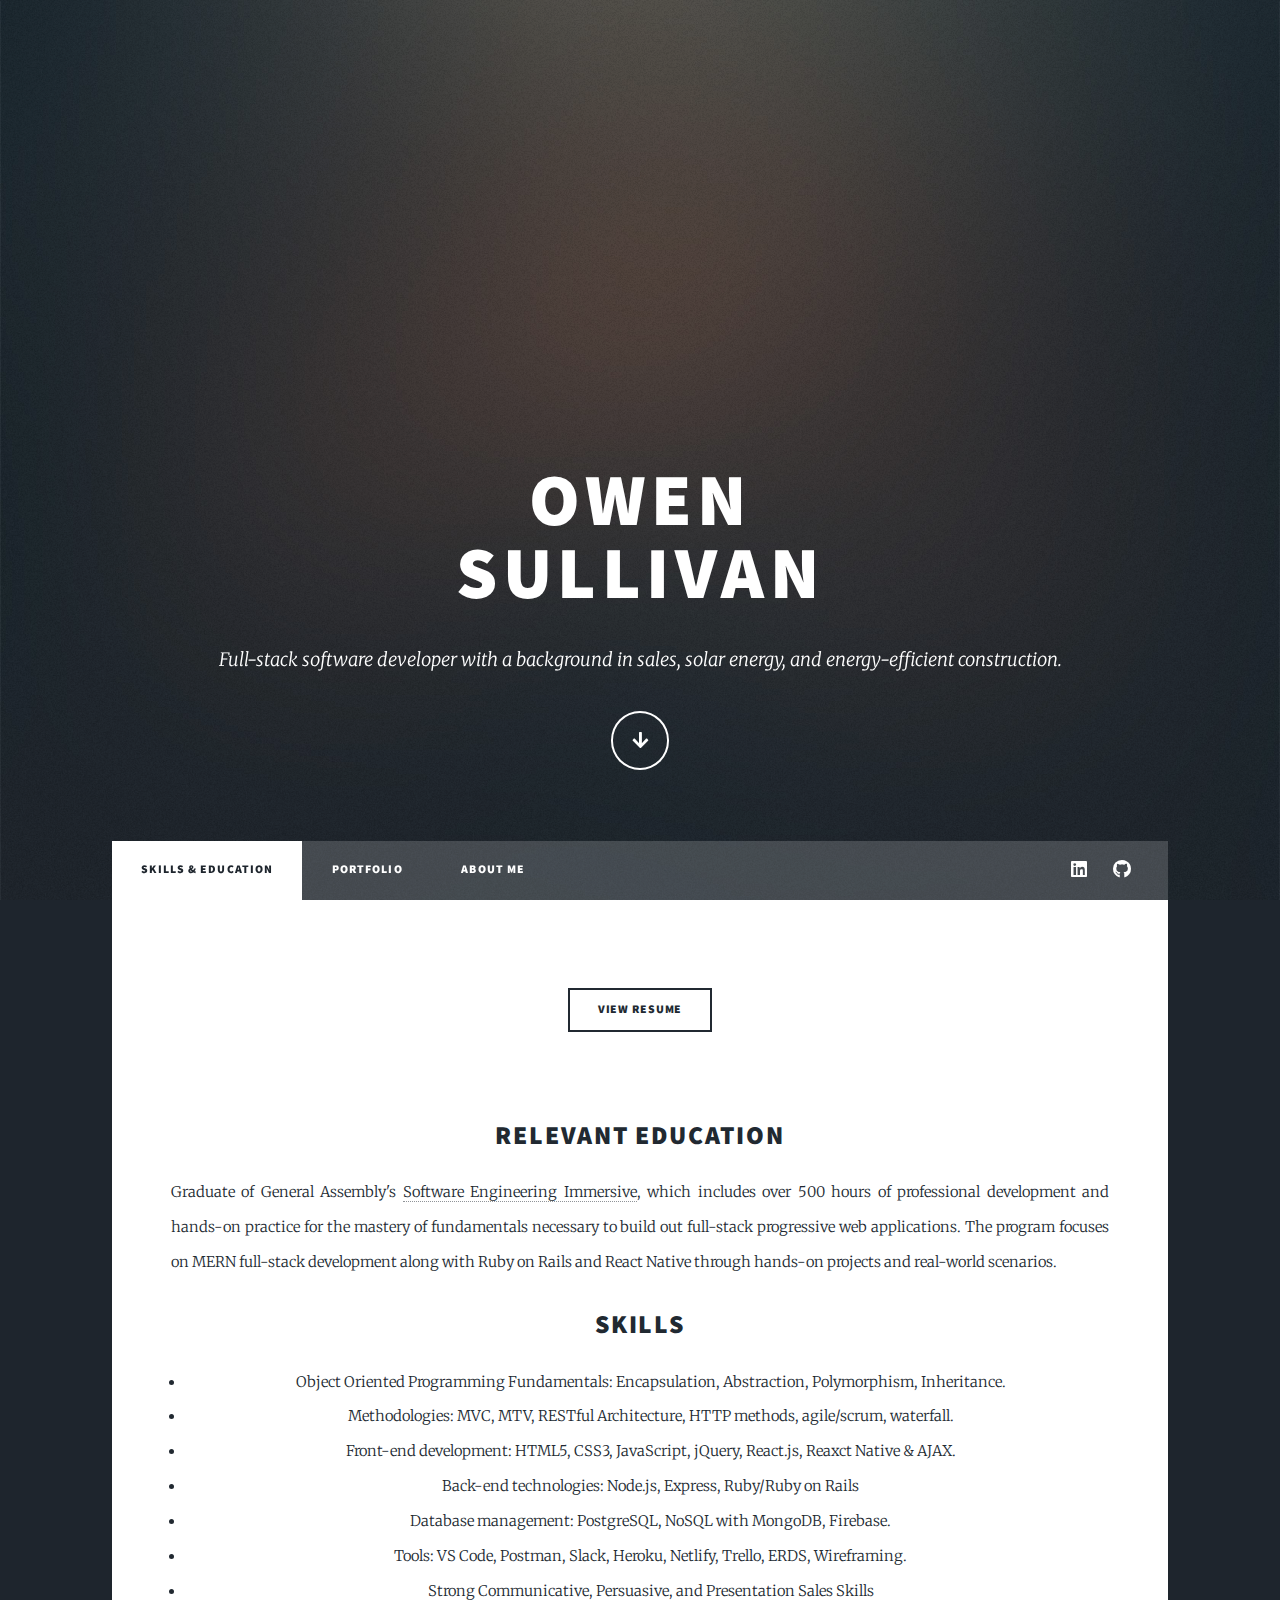
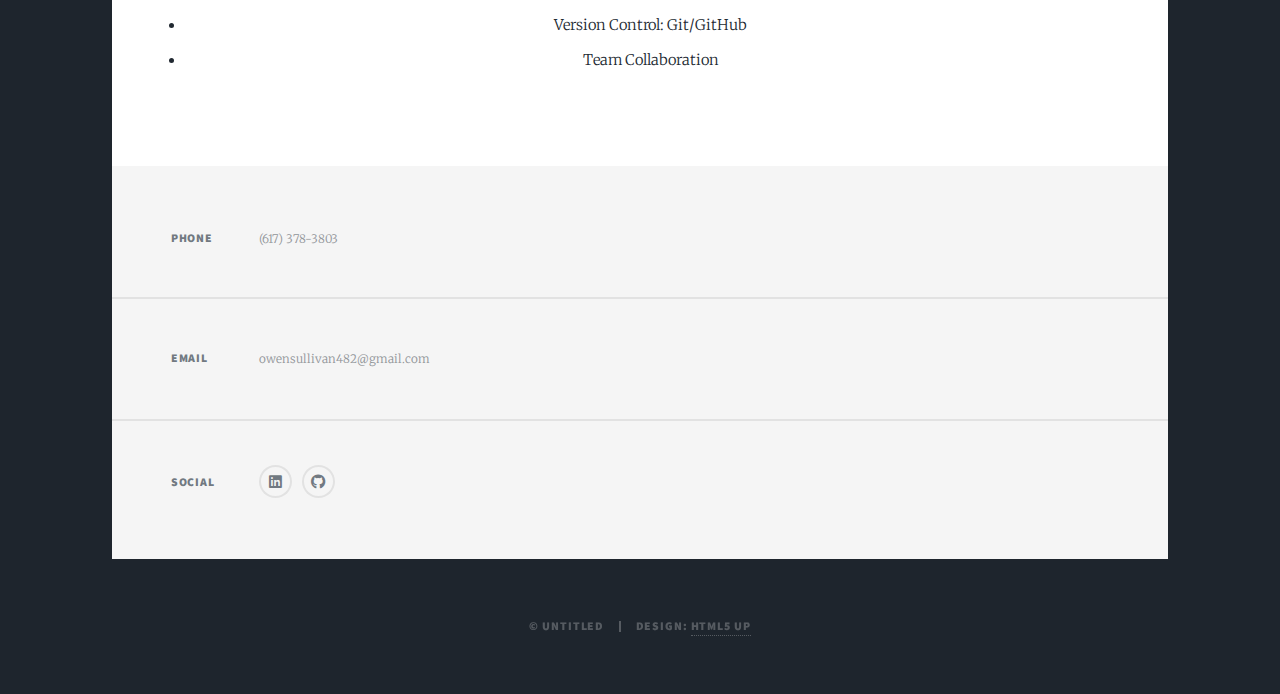
==== commit 09f6ffda: "about page" ====
--- a/index.html
+++ b/index.html
@@ -32,7 +32,7 @@
 						<ul class="links">
 							<li class="active"><a href="index.html">Skills & Education</a></li>
 							<li><a href="generic.html">Portfolio</a></li>
-							<!-- <li><a href="elements.html">About Me</a></li> -->
+							<li><a href="elements.html">About Me</a></li>
 						</ul>
 						<ul class="icons">
 							<li><a href="https://www.linkedin.com/in/owen-sullivan-a5469411a/" class="icon brands fa-linkedin" target="about:blank"><span class="label">Twitter</span></a></li>
--- a/assets/css/main.css
+++ b/assets/css/main.css
@@ -334,6 +334,22 @@
 
 	.resume {
 		margin-bottom: 5em
+	}
+
+	.halves-container {
+		display: flex;
+	}
+
+	.my-car-img {
+		height: 50em;
+	}
+
+	.left-half {
+		display: flex;
+		flex-direction: column;
+		align-items: center;
+		justify-content: center;
+		margin-right: 3.5em;
 	}
 
 /* Row */
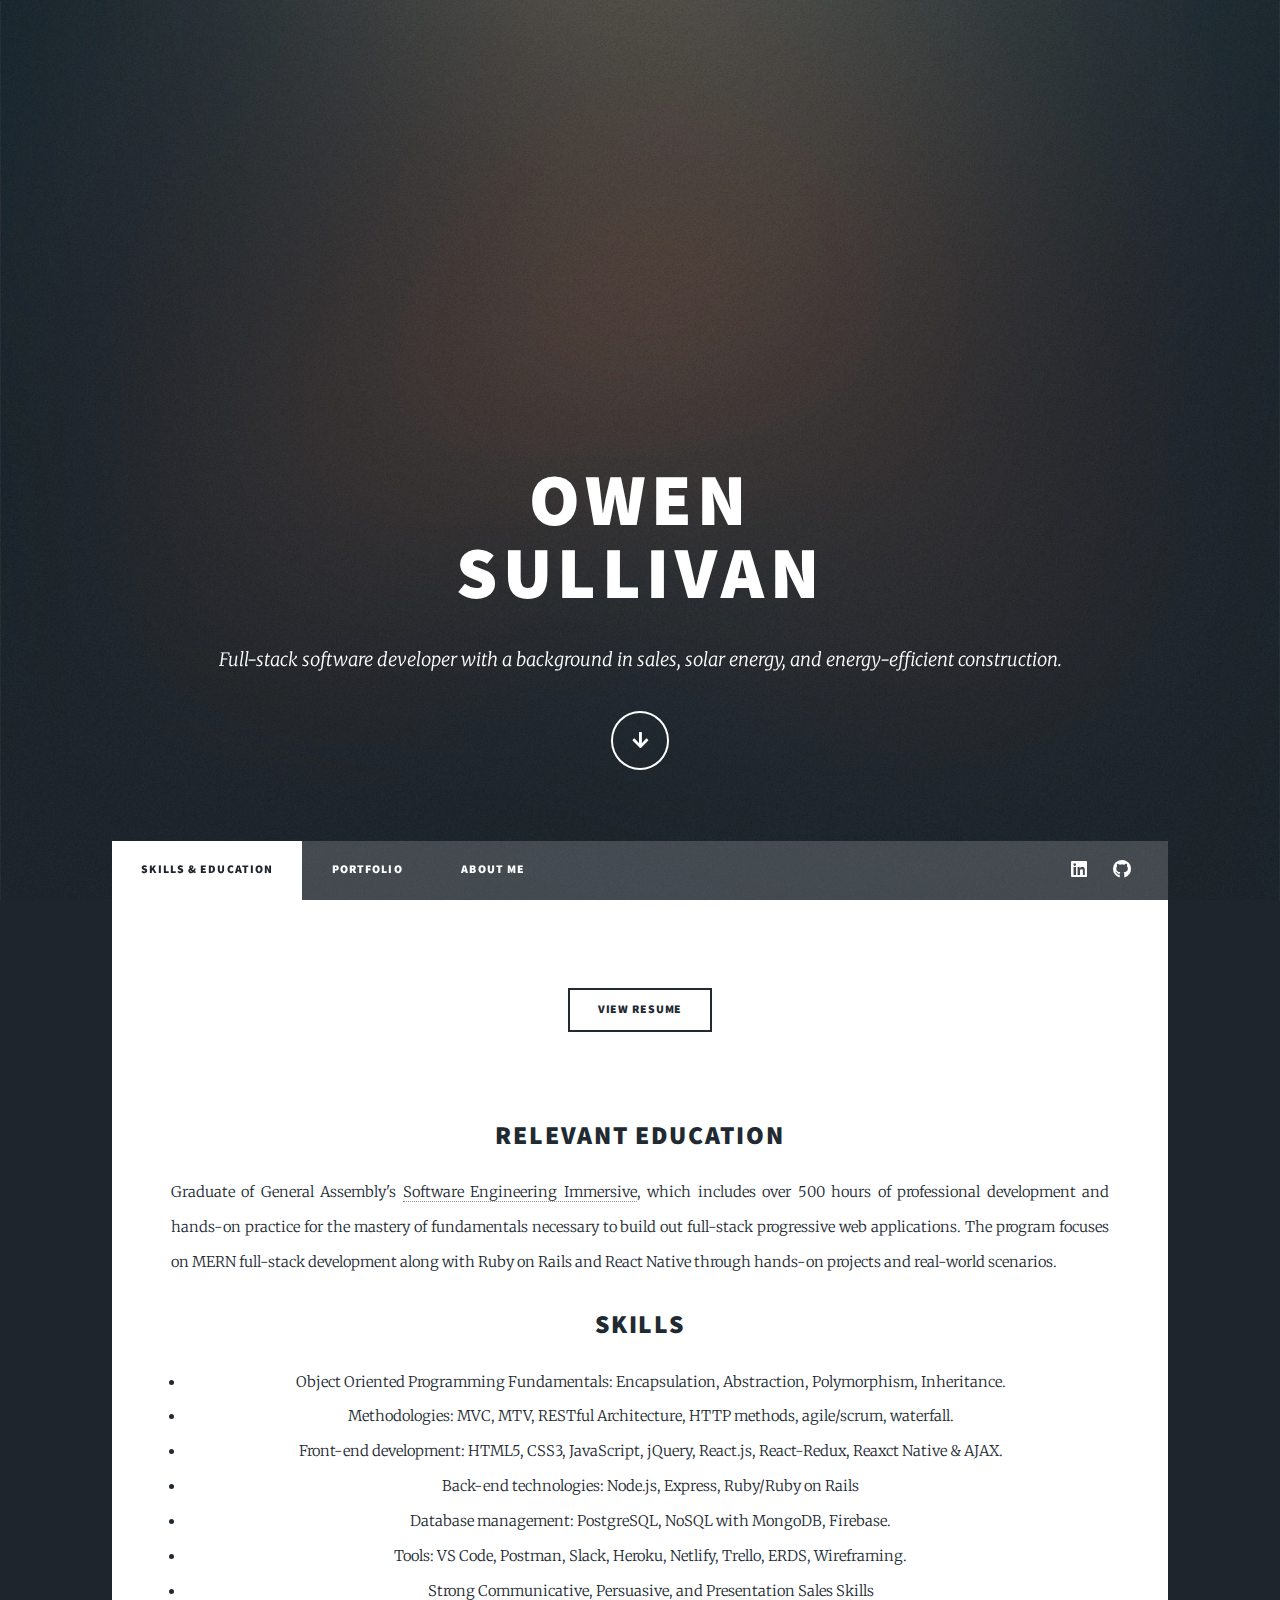
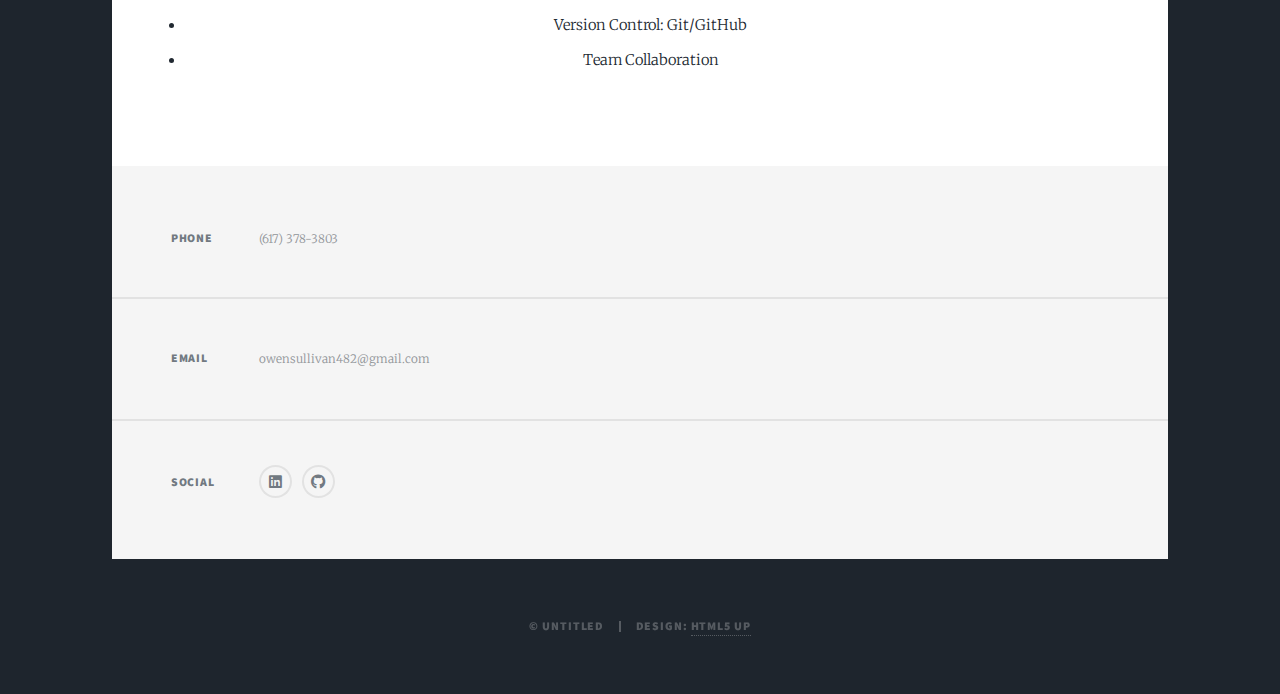
==== commit d80d2708: "Update index.html" ====
--- a/index.html
+++ b/index.html
@@ -31,8 +31,8 @@
 					<nav id="nav">
 						<ul class="links">
 							<li class="active"><a href="index.html">Skills & Education</a></li>
-							<li><a href="generic.html">Portfolio</a></li>
-							<li><a href="elements.html">About Me</a></li>
+							<li><a href="portfolio.html">Portfolio</a></li>
+							<li><a href="aboutme.html">About Me</a></li>
 						</ul>
 						<ul class="icons">
 							<li><a href="https://www.linkedin.com/in/owen-sullivan-a5469411a/" class="icon brands fa-linkedin" target="about:blank"><span class="label">Twitter</span></a></li>
@@ -46,7 +46,7 @@
 						<!-- Featured Post -->
 							<article class="post featured">
 								<ul class="actions special">
-									<li><a href="https://github.com/osully1/scopa-project" target="about:blank" class="button resume">View Resume</a></li>
+									<li><a href="https://drive.google.com/file/d/1EilZAEg4AE_uecDVzNapy9Qa2XlBSIvJ/view?format=pdf" target="about:blank" class="button resume">View Resume</a></li>
 								</ul>
 									<h2>Relevant Education</h2>
 									<p>Graduate of General Assembly's <span><a href="https://generalassemb.ly/education/software-engineering-immersive/boston?&topic=&mkt_account_id=1056949875&mkt_campaign_id=1741487026&mkt_ad_group_id=68632981099&mkt_device_type=c&mkt_keyword=software%20engineering%20general%20assembly&mkt_matchtype=e&mkt_placement=&mkt_ad_id=471440215344&mkt_network=g&mkt_target_id=kwd-865210826802&mkt_feed_item_id=&utm_source=google&utm_medium=paid-search-bra&utm_campaign=TS:TX:BRA:BOS:BRTP:COD:SoftwareEngineering:GeneralAssembly&utm_content=PDP-FT&utm_term=software%20engineering%20general%20assembly&gclid=CjwKCAjwqIiFBhAHEiwANg9szhDlwfULXXzVKN6pVE1m6UvLY_wVUwgFSBJWXJBS3bs72Rt1nWnxlxoCXJcQAvD_BwE">Software Engineering Immersive</a></span>, which includes over 500 hours of professional development and hands-on practice for the mastery of fundamentals necessary to build out full-stack progressive web applications. The program focuses on MERN full-stack development along with Ruby on Rails and React Native through hands-on projects and real-world scenarios.
@@ -55,7 +55,7 @@
 								<ul>
 									<li>Object Oriented Programming Fundamentals: Encapsulation, Abstraction, Polymorphism, Inheritance.</li>
 									<li>Methodologies: MVC, MTV, RESTful Architecture, HTTP methods, agile/scrum, waterfall.</li>
-									<li>Front-end development: HTML5, CSS3, JavaScript, jQuery, React.js, Reaxct Native & AJAX.</li>
+									<li>Front-end development: HTML5, CSS3, JavaScript, jQuery, React.js, React-Redux, Reaxct Native & AJAX.</li>
 									<li>Back-end technologies: Node.js, Express, Ruby/Ruby on Rails</li>
 									<li>Database management: PostgreSQL, NoSQL with MongoDB, Firebase.</li>
 									<li>Tools: VS Code, Postman, Slack, Heroku, Netlify, Trello, ERDS, Wireframing.</li>
@@ -105,4 +105,4 @@
 			<script src="assets/js/main.js"></script>
 
 	</body>
-</html>+</html>
--- a/assets/css/main.css
+++ b/assets/css/main.css
@@ -3957,6 +3957,21 @@
 					margin-right: auto;
 				}
 
+				.halves-container {
+					display: flex;
+					flex-direction: column-reverse;
+				}
+
+				.right-half {
+					width: 100%;
+				}
+
+				.my-car-img {
+					object-fit: contain;
+					width: 105%;
+					margin-bottom: -2em
+				}
+
 			}
 
 		@media screen and (max-width: 736px) {
@@ -3971,6 +3986,19 @@
 
 			#main {
 				width: 100%;
+			}
+
+			.halves-container {
+				display: flex;
+				flex-direction: column-reverse;
+			}
+
+			.right-half {
+				width: 100%;
+			}
+
+			.my-car-img {
+				object-fit: contain;
 			}
 
 		}
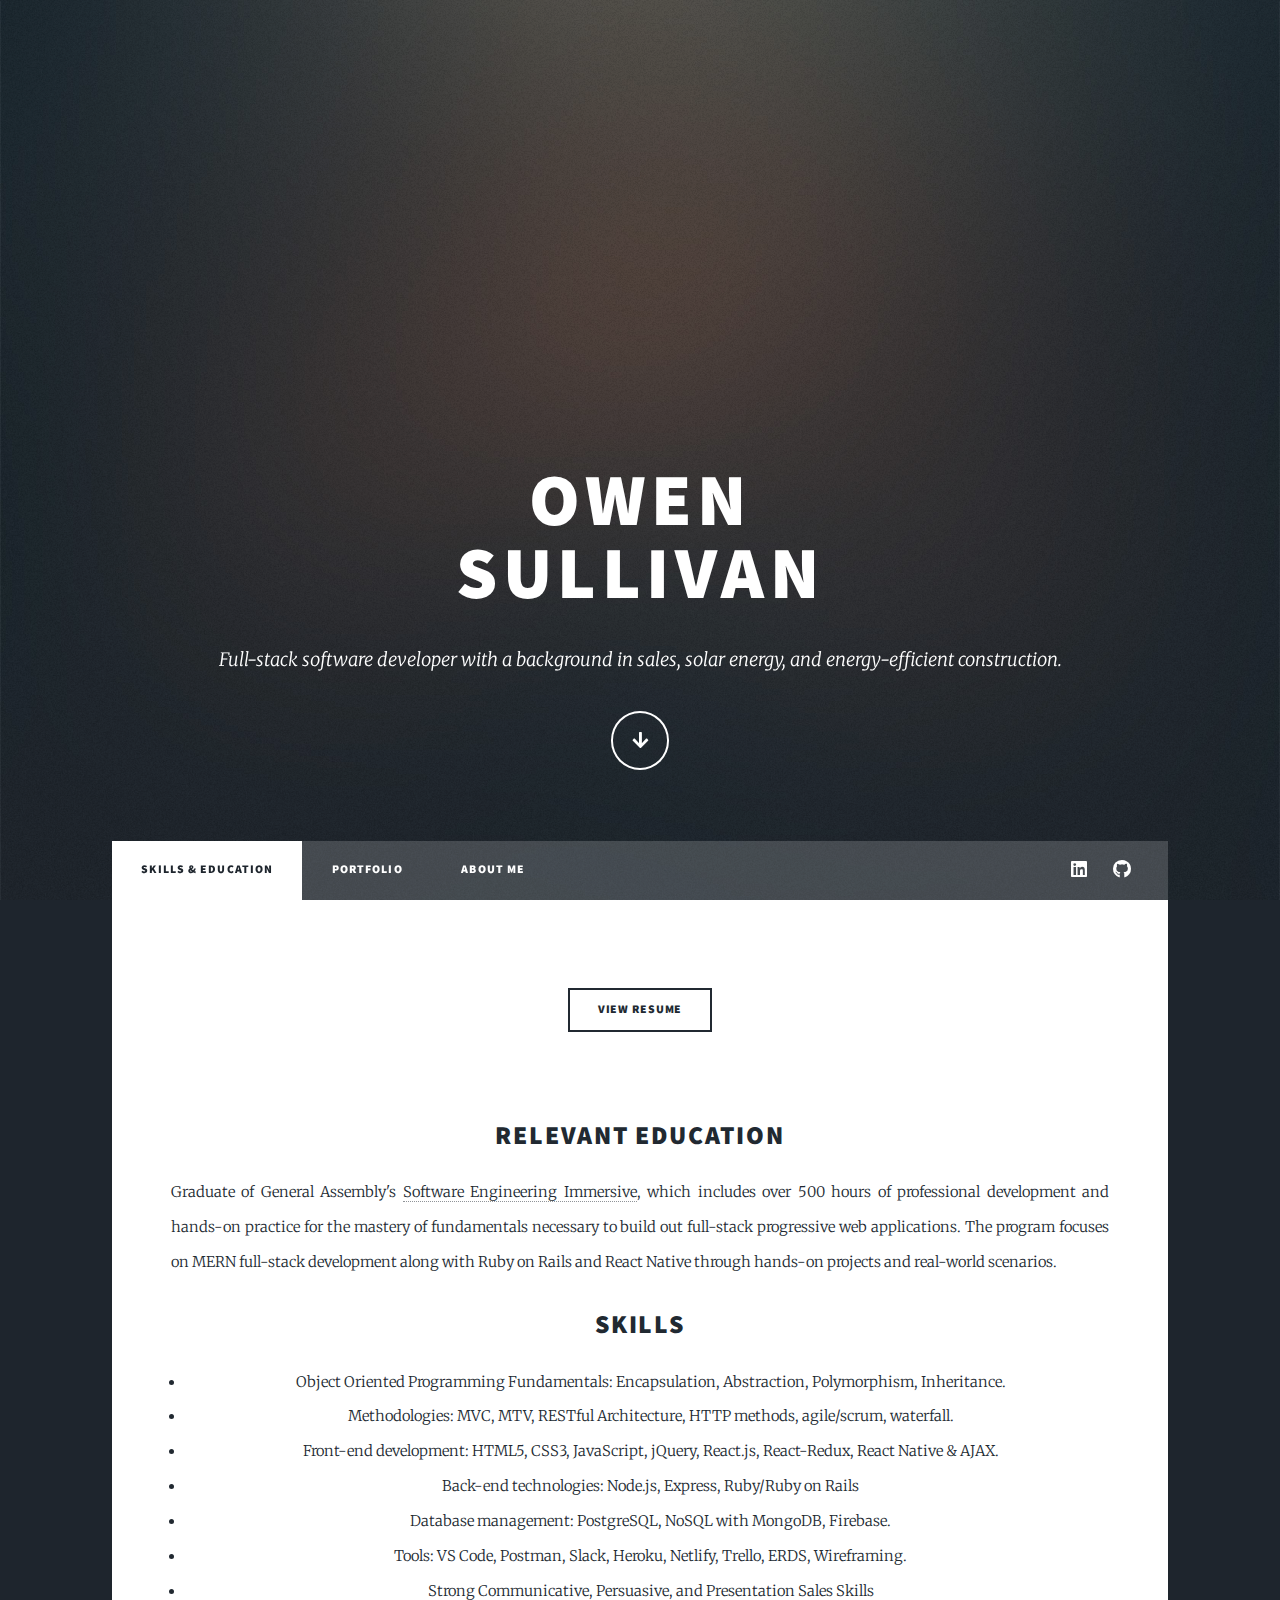
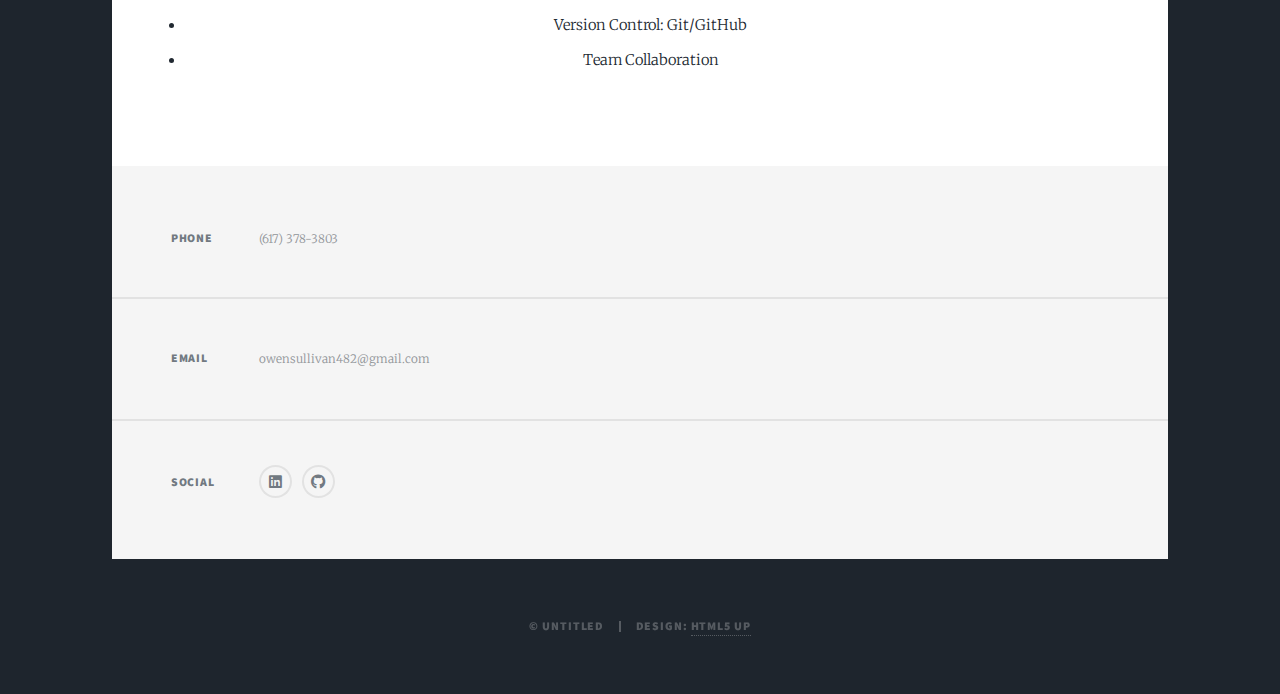
==== commit 298cdf6f: "Update index.html" ====
--- a/index.html
+++ b/index.html
@@ -55,7 +55,7 @@
 								<ul>
 									<li>Object Oriented Programming Fundamentals: Encapsulation, Abstraction, Polymorphism, Inheritance.</li>
 									<li>Methodologies: MVC, MTV, RESTful Architecture, HTTP methods, agile/scrum, waterfall.</li>
-									<li>Front-end development: HTML5, CSS3, JavaScript, jQuery, React.js, React-Redux, Reaxct Native & AJAX.</li>
+									<li>Front-end development: HTML5, CSS3, JavaScript, jQuery, React.js, React-Redux, React Native & AJAX.</li>
 									<li>Back-end technologies: Node.js, Express, Ruby/Ruby on Rails</li>
 									<li>Database management: PostgreSQL, NoSQL with MongoDB, Firebase.</li>
 									<li>Tools: VS Code, Postman, Slack, Heroku, Netlify, Trello, ERDS, Wireframing.</li>
